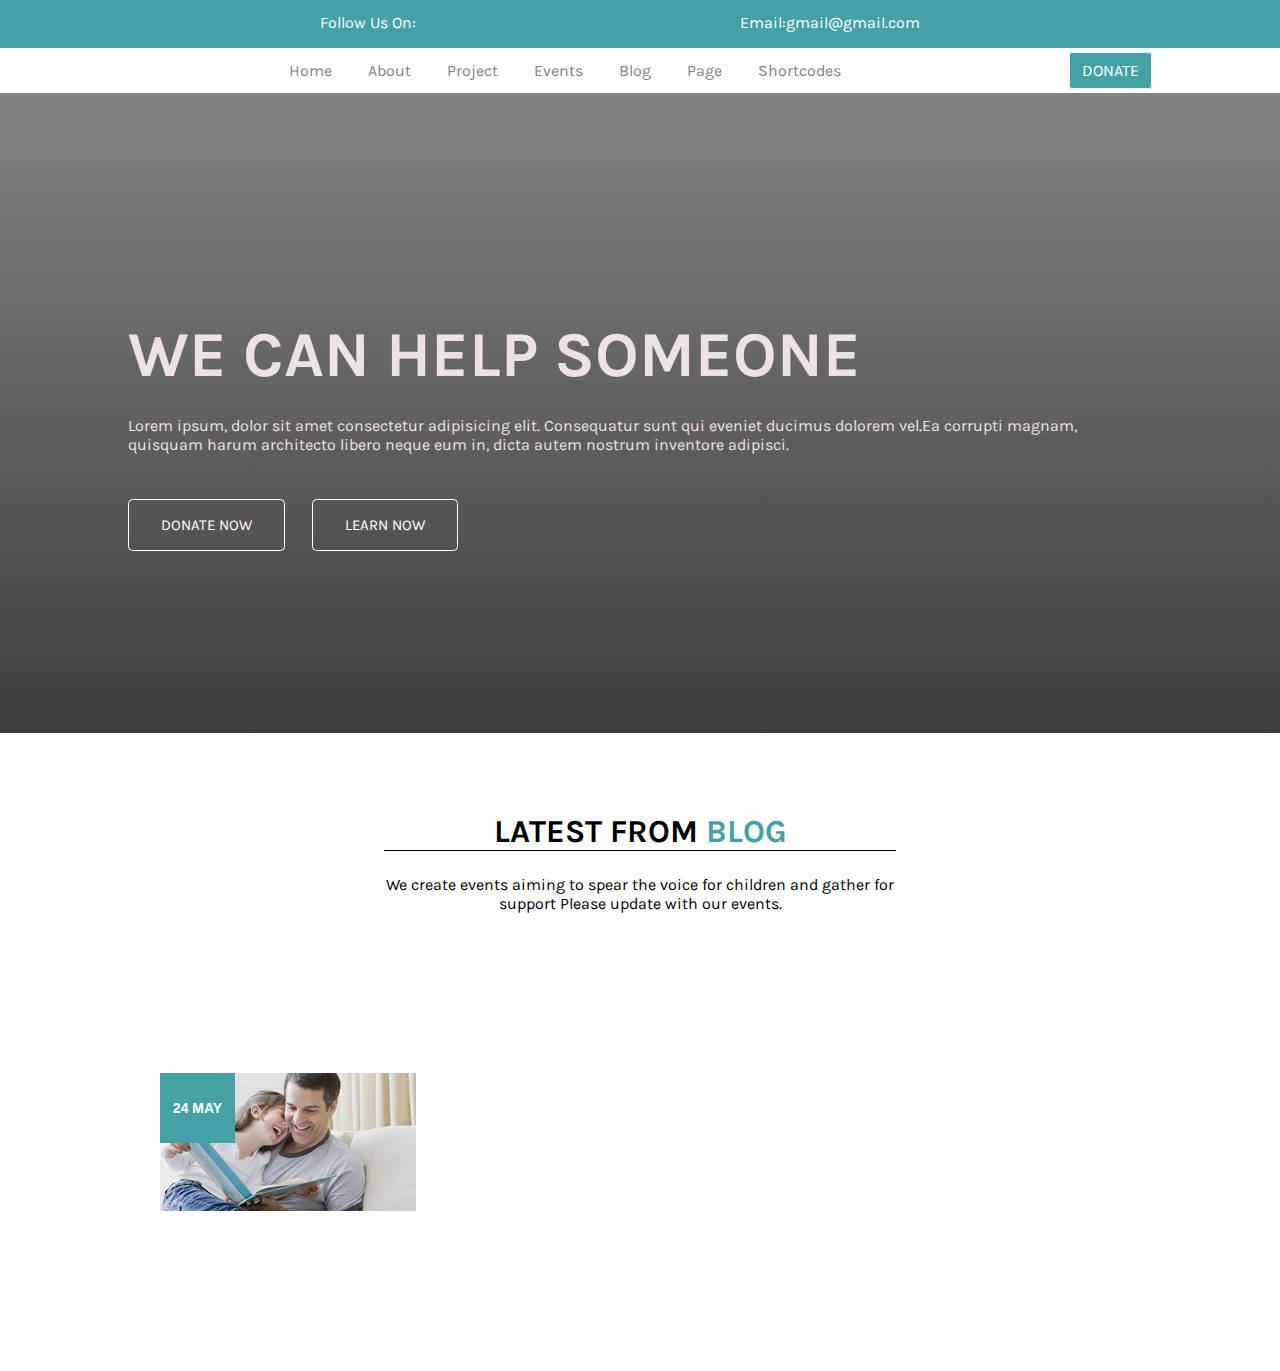
==== index.html @ f8156b6a "commit" ====
<!DOCTYPE html>
<html lang="en">
<head>
    <meta charset="UTF-8">
    <meta http-equiv="X-UA-Compatible" content="IE=edge">
    <meta name="viewport" content="width=device-width, initial-scale=1.0">
    <link href="https://fonts.googleapis.com/css2?family=Karla:wght@400;500&family=Roboto:wght@300&family=Work+Sans&display=swap" rel="stylesheet">
    <link rel="stylesheet" href="index.css">
    <link rel="icon" href="photos/fav.png">
    <title>Grant Foundation</title>
</head>
<body>
    <div class="tophead">
        <p>Follow Us On:</p>
        <p>Email:gmail@gmail.com</p>
        <p>Phone:123 456 789</p>
    </div>

    <!--Nav Section-->
    <header>
        <nav>
            <a href=""><img src="photos/logo.png" alt=""></a>
            <ul >
                <li><a href="">Home</a></li>
                <li><a href="">About</a></li>
                <li><a href="">Project</a></li>
                <li><a href="">Events</a></li>
                <li><a href="">Blog</a></li>
                <li><a href="">Page</a></li>
                <li><a href="">Shortcodes</a></li>

                <a href="#" class="navbtn">DONATE</a>
            </ul>
        </nav>

            <!--Head Section-->
        <div class="main">
            <div class="title">
                <h1>WE CAN HELP SOMEONE</h1>
                <p>Lorem ipsum, dolor sit amet consectetur adipisicing elit. 
                    Consequatur sunt qui eveniet ducimus dolorem vel.Ea corrupti magnam,
                    <br>quisquam harum architecto libero neque eum in,
                    dicta autem nostrum inventore adipisci.
                </p>
                <a href="#" class="pushbtn">DONATE NOW</a>
                <a href="#" class="pushbtn">LEARN NOW</a>
            </div>
        </div>
   
    </header>
    
    <!--Blog Section-->
    <div class="blogsec">
       
        <div class="title1">
        <h2>LATEST FROM <span class="color">BLOG</span></h2>
        <p>We create events aiming to spear the voice for children and gather for<br>
            support Please update with our events.
           </p>
       </div>
       
       <section class="blogcards">
            <div class="container">
                <div class="image">
                    <img src="photos/blog-one.png" alt="">
                    <a href="" class="date">24 MAY</a>      
                </div>
            </div>
       </section>


    </div>

</body>
</html>
---- index.css ----
*{
    margin: 0;
    padding: 0;
    font-family: 'Karla', sans-serif;
}

.tophead{
    width: 100%;
    height: 3em;
    background:rgb(68, 161, 164);
    color: #fff;
}
.tophead p{
    display: inline-block;
    padding: .8em 0 10em 20em;
}
/*Nav Section*/
nav{
    display: flex;
    padding: 1% 10%;
    justify-content: space-between;
    align-items: center;
}
ul li{
    list-style: none;
    display: inline;
    padding: 1em 1em;
    
}
ul li a{
    text-decoration: none;
    color: rgba(67, 59, 59, 0.682);
   
}
ul li a:hover{
    color: rgb(0, 0, 0);
}
.navbtn{
    text-decoration: none;
    margin-left: 13em;
    border: 1px solid rgb(255, 255, 255);
    padding: 8px 12px;
    background-color: rgb(68, 161, 164);
    color: #fff;
    font-size: 1em;
    border-radius: .2em;
}

/*Head Section*/
.main{
    width: 100%;
    height: 40em;
    background-image: linear-gradient(rgba(0, 0, 0, 0.488),rgba(3, 0, 0, 0.762)),url(photos/kids2.jpg);
    background-size: cover;
    background-position: center;
    position: relative;
}
.title{
    color: rgb(237, 226, 226);
    width: 90%;    
    top: 35%;
    left: 10%;
    position: absolute;
   
}
.title h1{
    font-size: 4rem;
}
.title p{
    font-size: 1em;
    margin-top: 1.5rem;
}
.pushbtn{
    margin-top: 3em; 
    margin-right: 1.5em;
    text-decoration: none;
    padding: 1rem 2rem;
    display: inline-block;
    font-size: 15px;
    cursor: pointer;
    border: 1px solid rgb(255, 255, 255);
    border-radius: .3em;
    color: #fff;    
    transition: .2s ease-in-out;
}
.pushbtn:hover{
    background-color: rgba(128, 128, 128, 0.232);
}
/*Blog Card Section*/
.title1{
    text-align: center;
    margin:auto;
    width: 40%;
    align-items: center;
}
.title1 h2{
    margin-top: 2.5em;
    border-bottom: 1px solid black;
    font-size: 2em;
}
.color{
    color: rgb(68, 161, 164);
}
.title1 p{
    margin-top: 1.5em;
}
.section{
    width: 50%;
}
.container{
    width: 100%;
    padding:10em;
    margin: auto;
}

.image{
    position: relative;
    display: flex;
    
}
.image img{
    width: 20%;
    height: auto;
}
.image a{
    background-color: rgb(68, 161, 164);
    color: #fff;
    font-size: 14px;
    font-weight: bold;
    left: 0;
    line-height: 5em;
    position: absolute;
    text-align: center;
    top: 0;
    width: 75px;
    text-decoration: none;
    font-family: "Lato",sans-serif;

}
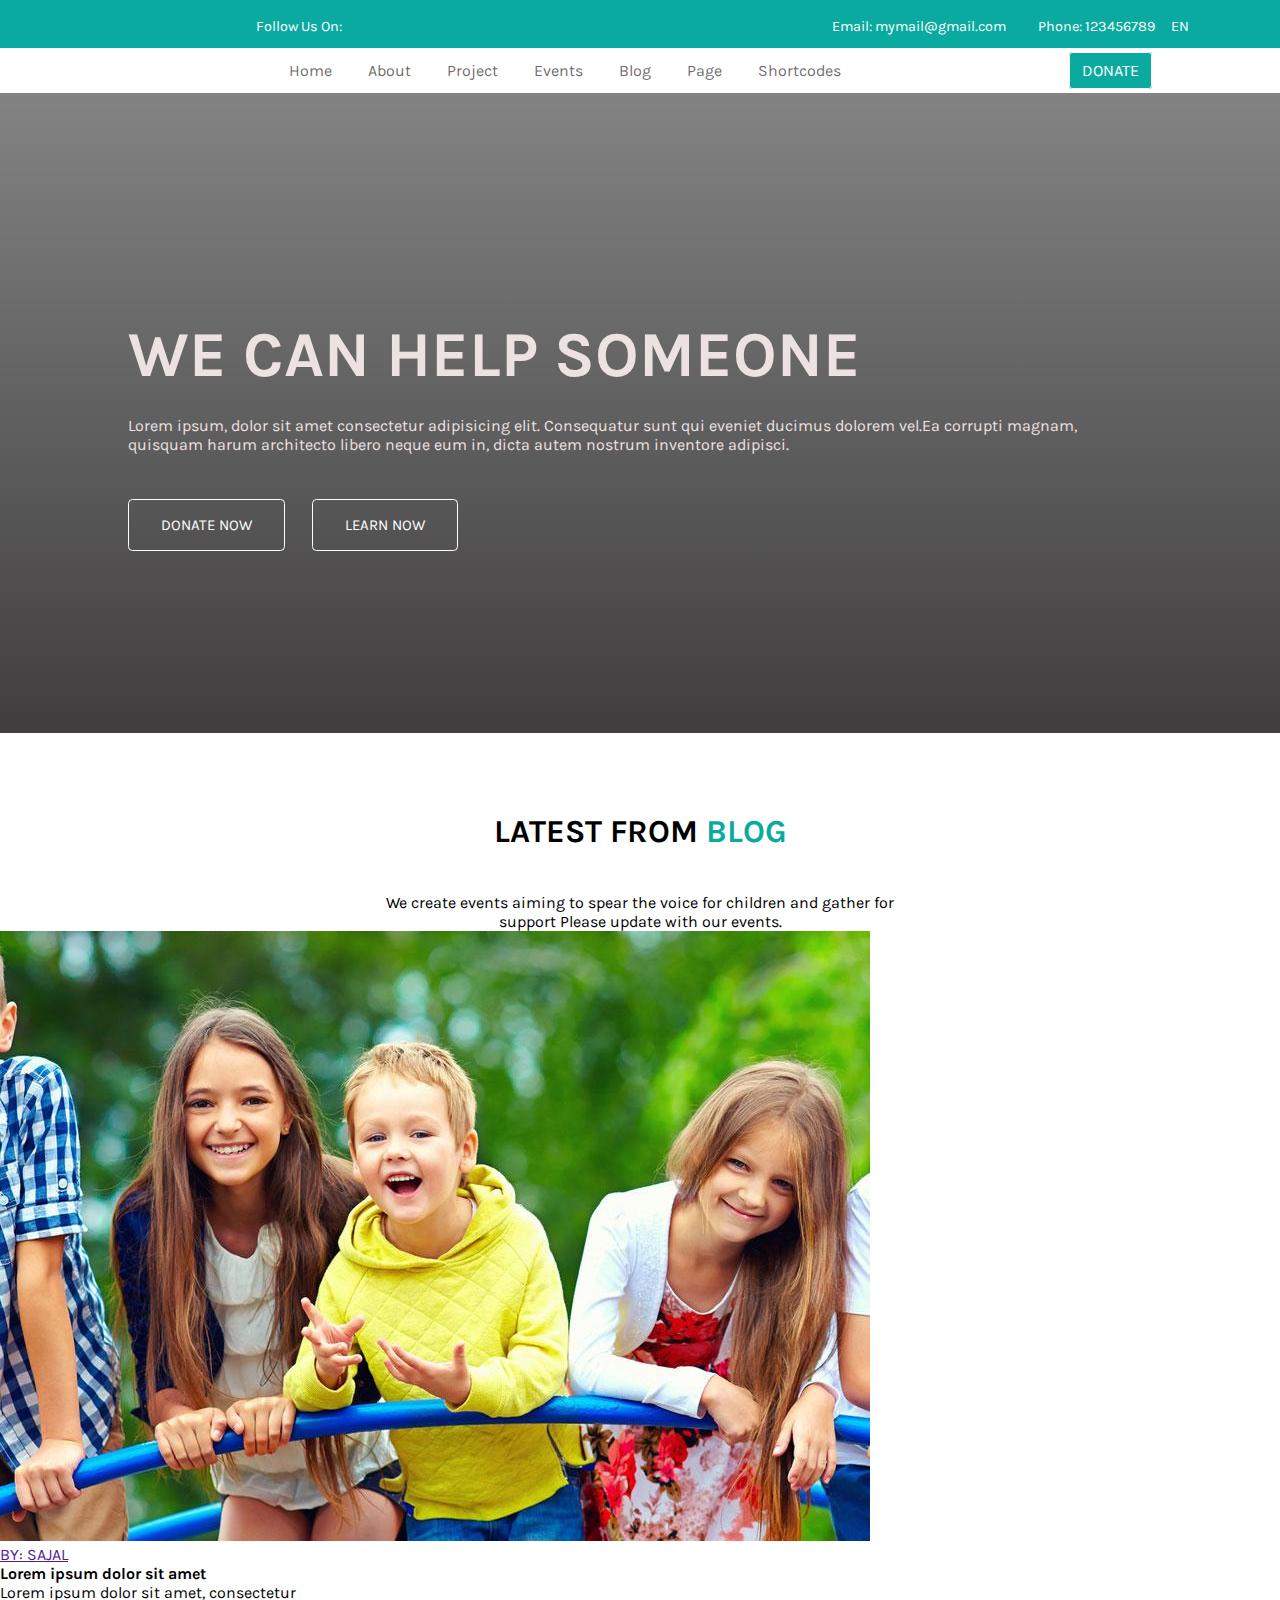
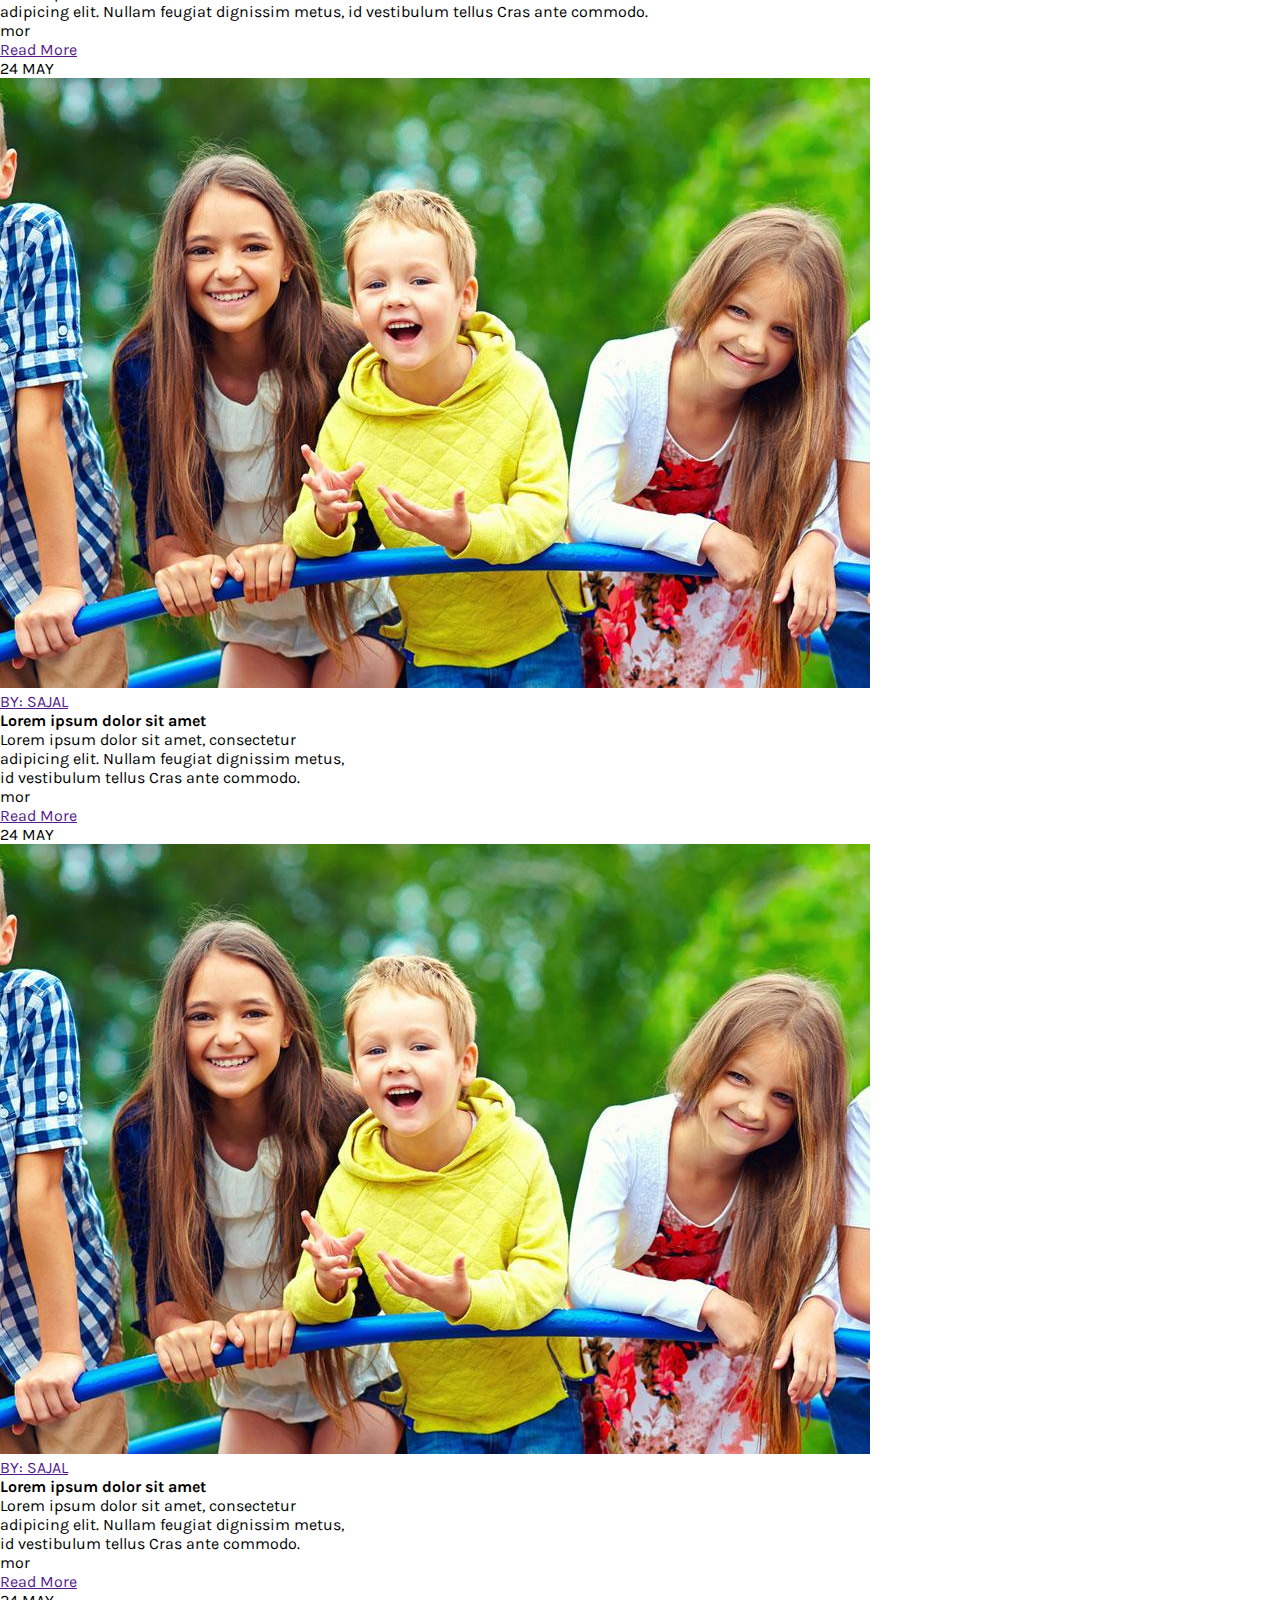
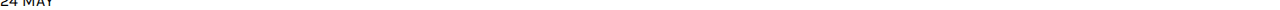
==== commit 5637b6fe: "commit" ====
--- a/index.html
+++ b/index.html
@@ -5,22 +5,69 @@
     <meta http-equiv="X-UA-Compatible" content="IE=edge">
     <meta name="viewport" content="width=device-width, initial-scale=1.0">
     <link href="https://fonts.googleapis.com/css2?family=Karla:wght@400;500&family=Roboto:wght@300&family=Work+Sans&display=swap" rel="stylesheet">
+    <script src="https://kit.fontawesome.com/70100da623.js" crossorigin="anonymous"></script>
     <link rel="stylesheet" href="index.css">
     <link rel="icon" href="photos/fav.png">
     <title>Grant Foundation</title>
 </head>
 <body>
     <div class="tophead">
-        <p>Follow Us On:</p>
-        <p>Email:gmail@gmail.com</p>
-        <p>Phone:123 456 789</p>
+        <div class="social">
+            
+            <ul>
+                <li><span class="cont-text">Follow Us On:</span></li>
+                
+                <li><a href="">
+                    <i class="fa fa-facebook"></i>
+                </a></li>
+                <li><a href="">
+                    <i class="fa fa-twitter"></i>
+                </a></li>
+                <li><a href="">
+                    <i class="fa fa-google-plus"></i>
+                <li><a href="">
+                    <i class="fa fa-dribbble"></i>
+                </a></li>
+                <li><a href="">
+                    <i class="fa fa-rss"></i>
+                </a></li>
+                <li><a href="">
+                    <i class="fa fa-linkedin"></i>
+                </a></li>
+            </ul>
+        </div>
+        
+        <div class="cotact">
+            <div class="contact-info">
+            
+                    <ul>
+                        <li><a href="">
+                            <i class="fa fa-envelope"></i>
+                        </a></li><span class="cont-text">Email: mymail@gmail.com</span>
+                    </ul>
+                
+                
+                    <ul>
+                        <li><a href="">
+                            <i class="fa fa-phone"></i>
+                        </a></li> <span class="cont-text">Phone: 123456789</span>
+                    </ul>
+                
+                
+                    <ul>
+                       <li><span class="cont-text">EN</span><a href="">
+                             <i class="fa fa-angle-down"></i>
+                        </a></li>
+                    </ul>
+            </div>
+        </div>
     </div>
 
     <!--Nav Section-->
     <header>
         <nav>
             <a href=""><img src="photos/logo.png" alt=""></a>
-            <ul >
+            <ul class="name">
                 <li><a href="">Home</a></li>
                 <li><a href="">About</a></li>
                 <li><a href="">Project</a></li>
@@ -53,23 +100,140 @@
     <div class="blogsec">
        
         <div class="title1">
-        <h2>LATEST FROM <span class="color">BLOG</span></h2>
-        <p>We create events aiming to spear the voice for children and gather for<br>
-            support Please update with our events.
-           </p>
+            <h2>LATEST FROM <span class="color">BLOG</span></h2>
+                <img src="photos/borderbbottem.png" alt="">
+            <div class="bottom-border"></div>
+            <p>We create events aiming to spear the voice for children and gather for<br>
+                support Please update with our events.
+            </p>
        </div>
-       
-       <section class="blogcards">
-            <div class="container">
-                <div class="image">
-                    <img src="photos/blog-one.png" alt="">
-                    <a href="" class="date">24 MAY</a>      
-                </div>
-            </div>
-       </section>
-
-
+
+       <!--Blog Card Section-->
+      <div class="cards">
+            <div class="blog-card">
+                <div class="images">
+                    <img src="photos/one.jpg" alt="">
+                </div>
+                <div class="user">
+                    <a href="">
+                        <i class="fa fa-user"></i>BY: SAJAL
+                    </a>
+                </div>
+                <div class="info">
+                    <h4>Lorem ipsum dolor sit amet</h4>
+                    <p>Lorem ipsum dolor sit amet, consectetur<br>
+                        adipicing elit. Nullam feugiat dignissim metus,
+                        id vestibulum tellus Cras ante commodo.</p>
+                </div>mor
+                <div class="blog-button">
+                    <a href="" class="readmore">Read More</a>
+                </div>
+                <div class="date">
+                    <p>24 MAY</p>
+                </div>
+            </div>
+
+            <div class="blog-card">
+                <div class="images">
+                    <img src="photos/one.jpg" alt="">
+                </div>
+                <div class="user">
+                    <a href="">
+                        <i class="fa fa-user"></i>BY: SAJAL
+                    </a>
+                </div>
+                <div class="info">
+                    <h4>Lorem ipsum dolor sit amet</h4>
+                    <p>Lorem ipsum dolor sit amet, consectetur<br>
+                        adipicing elit. Nullam feugiat dignissim metus,<br>
+                        id vestibulum tellus Cras ante commodo.</p>
+                </div>mor
+                <div class="blog-button">
+                    <a href="" class="readmore">Read More</a>
+                </div>
+                <div class="date">
+                    <p>24 MAY</p>
+                </div>
+            </div>
+
+            <div class="blog-card">
+                <div class="images">
+                    <img src="photos/one.jpg" alt="">
+                </div>
+                <div class="user">
+                    <a href="">
+                        <i class="fa fa-user"></i>BY: SAJAL
+                    </a>
+                </div>
+                <div class="info">
+                    <h4>Lorem ipsum dolor sit amet</h4>
+                    <p>Lorem ipsum dolor sit amet, consectetur<br>
+                        adipicing elit. Nullam feugiat dignissim metus,<br>
+                        id vestibulum tellus Cras ante commodo.</p>
+                </div>mor
+                <div class="blog-button">
+                    <a href="" class="readmore">Read More</a>
+                </div>
+                <div class="date">
+                    <p>24 MAY</p>
+                </div>
+            </div>
+
+            
+      </div>
     </div>
+
+   
+    
+    <!--section class="blogcards">
+        <div class="container">
+
+           
+             <div class="blogimg">
+                <img src="photos/one.jpg" alt="">
+                <a href="">24 MAY</a>
+            </div>
+            <div class="info">
+                <div class="name">
+                    <a href="">
+                        <i class="fa-solid fa-user"></i>
+                        By: Sajal   
+                    </a>
+                </div>
+            </div>
+
+         
+            <div class="blogimg">
+                <img src="photos/two.jpg" alt="">
+                <a href="">24 MAY</a>
+            </div>
+            <div class="info">
+                <div class="name">
+                    <a href="">
+                        <i class="fa-solid fa-user"></i>
+                        By: Sajal   
+                    </a>
+                </div>
+            </div>
+
+           
+            <div class="blogimg">
+                <img src="photos/three.jpg" alt="">
+                <a href="">24 MAY</a>
+            </div>
+            <div class="info">
+                <div class="name">
+                    <a href="">
+                        <i class="fa-solid fa-user"></i>
+                        By: Sajal   
+                    </a>
+                </div>
+            </div>
+
+        </div>
+        
+    </section-->
+
 
 </body>
 </html>--- a/index.css
+++ b/index.css
@@ -7,12 +7,35 @@
 .tophead{
     width: 100%;
     height: 3em;
-    background:rgb(68, 161, 164);
+    background: #0aaaa0;
     color: #fff;
 }
-.tophead p{
-    display: inline-block;
-    padding: .8em 0 10em 20em;
+.social{
+    width: 40%;
+}
+.social ul{
+    display: flex;
+    padding-left: 15em;
+    width: 100%;
+}
+
+.social ul li a i{
+    color: rgb(255, 255, 255);
+    font-size: .7em;
+}
+
+.contact-info{
+    display: flex;
+    margin-top: -35px;
+    padding-left: 50em;
+}
+
+.contact-info ul li a i{
+    color: #fff;
+    font-size: .7em;
+}
+.cont-text{
+    font-size: .9em;
 }
 /*Nav Section*/
 nav{
@@ -29,18 +52,19 @@
 }
 ul li a{
     text-decoration: none;
-    color: rgba(67, 59, 59, 0.682);
+    color: rgba(67, 59, 59, 0.771);
    
 }
-ul li a:hover{
-    color: rgb(0, 0, 0);
+.name li a:hover{
+    color: rgb(57, 174, 178);
+    border-bottom: 2px solid rgb(51, 184, 189);
 }
 .navbtn{
     text-decoration: none;
     margin-left: 13em;
     border: 1px solid rgb(255, 255, 255);
     padding: 8px 12px;
-    background-color: rgb(68, 161, 164);
+    background-color: #0aaaa0;
     color: #fff;
     font-size: 1em;
     border-radius: .2em;
@@ -84,9 +108,13 @@
     transition: .2s ease-in-out;
 }
 .pushbtn:hover{
-    background-color: rgba(128, 128, 128, 0.232);
+    background-color: #0aaaa0;
+
 }
-/*Blog Card Section*/
+
+/*Blog Section Started*/
+
+/*blog title*/
 .title1{
     text-align: center;
     margin:auto;
@@ -95,45 +123,57 @@
 }
 .title1 h2{
     margin-top: 2.5em;
-    border-bottom: 1px solid black;
+    /*border-bottom: 1px solid black;*/
     font-size: 2em;
 }
 .color{
-    color: rgb(68, 161, 164);
+    color: #0aaaa0;
 }
 .title1 p{
     margin-top: 1.5em;
 }
-.section{
-    width: 50%;
+
+
+/*Blog Cards*/
+
+/*.container{
+    margin-top: 5em;
+    padding-left: 5em;
+    width: 90%;
+    display: flex;
+    justify-content: space-between;
 }
-.container{
-    width: 100%;
-    padding:10em;
-    margin: auto;
+.blogimg{
+    position: relative;
+
 }
-
-.image{
-    position: relative;
-    display: flex;
-    
+.blogimg img{
+    border: 1px solid #f2f2f2;
+    width: 20em;
 }
-.image img{
-    width: 20%;
-    height: auto;
-}
-.image a{
-    background-color: rgb(68, 161, 164);
+.blogimg a{
+    background: #0aaac0;
     color: #fff;
+    font-family: "Lato",sans-serif;
     font-size: 14px;
     font-weight: bold;
-    left: 0;
+    left: 1px;
     line-height: 5em;
     position: absolute;
     text-align: center;
-    top: 0;
-    width: 75px;
+    top: 1px;
+    width: 5em;
     text-decoration: none;
-    font-family: "Lato",sans-serif;
-
 }
+.info{
+   padding: 11px 15px 31px;
+}
+.info .name{
+    width: 50%;
+    float: left;
+}
+.info .name a{
+    font-size: 14px;
+    color: #888;
+    text-decoration: none;
+}*/
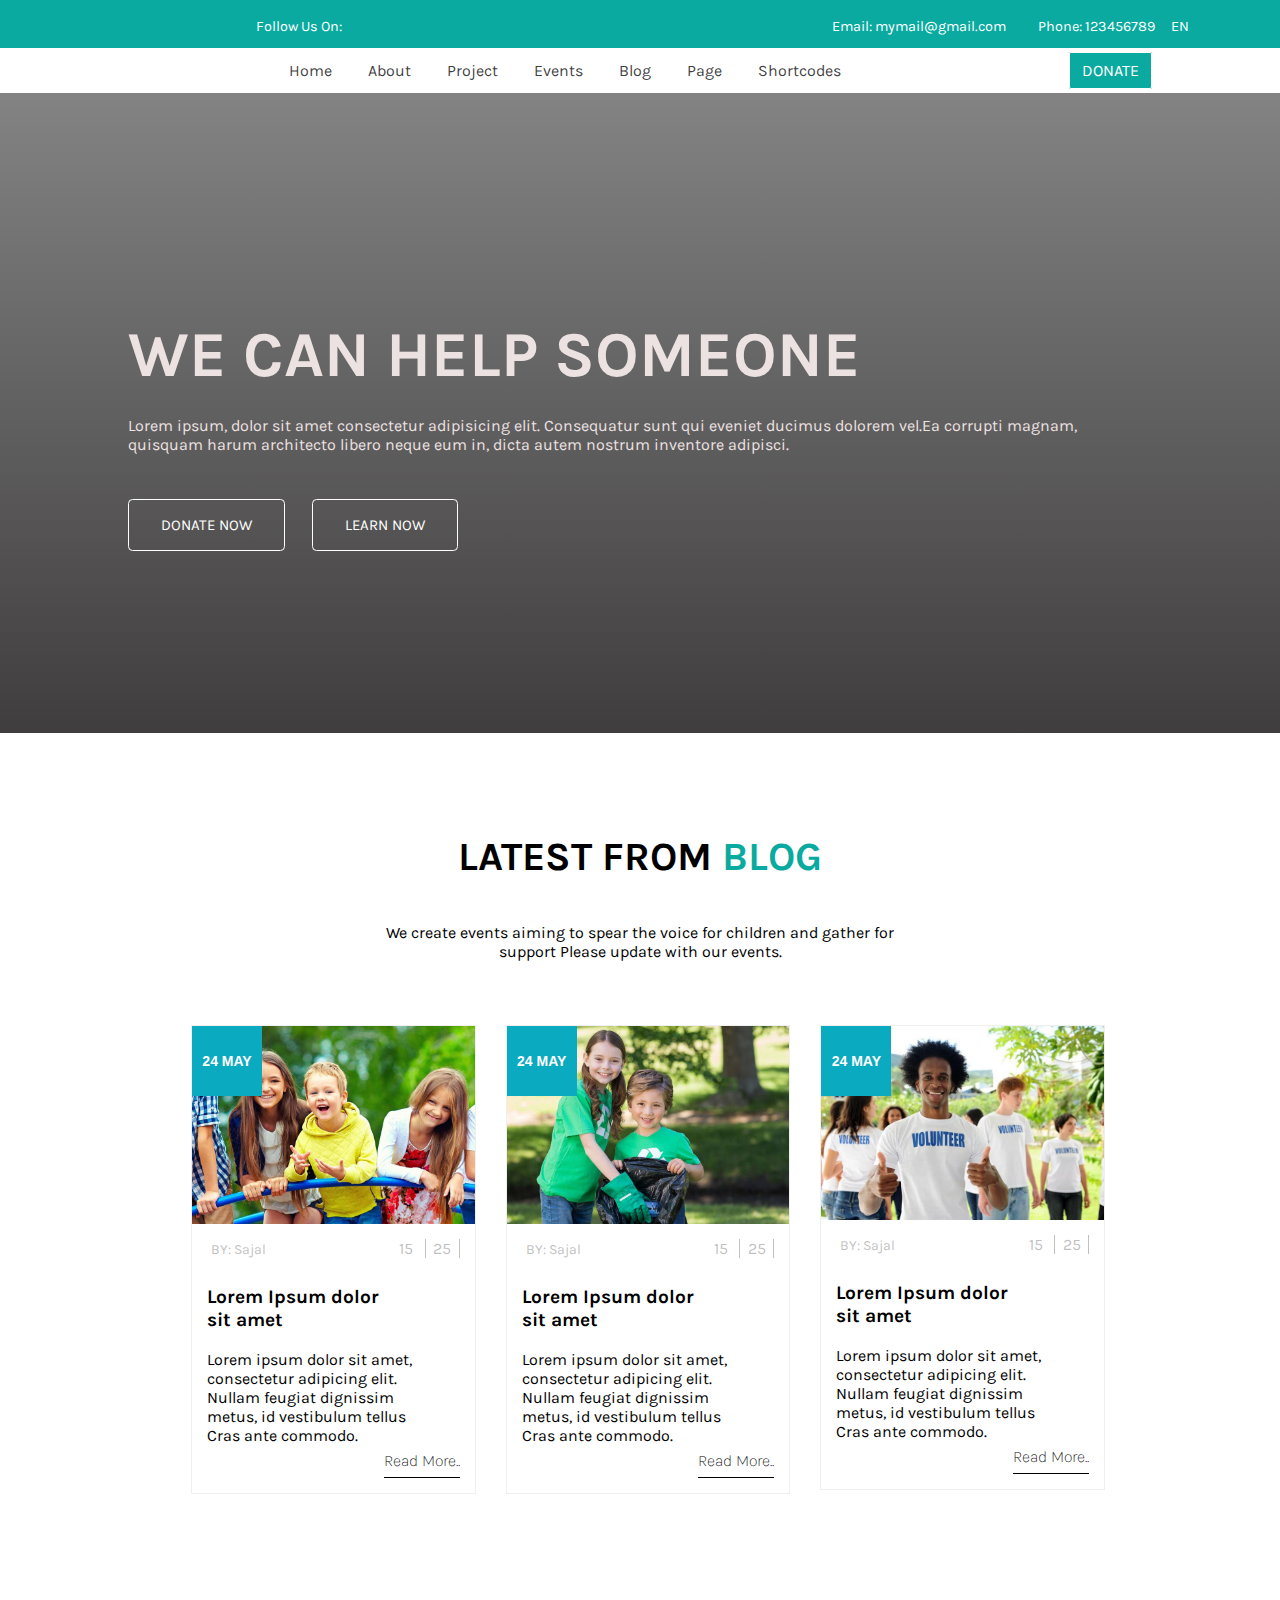
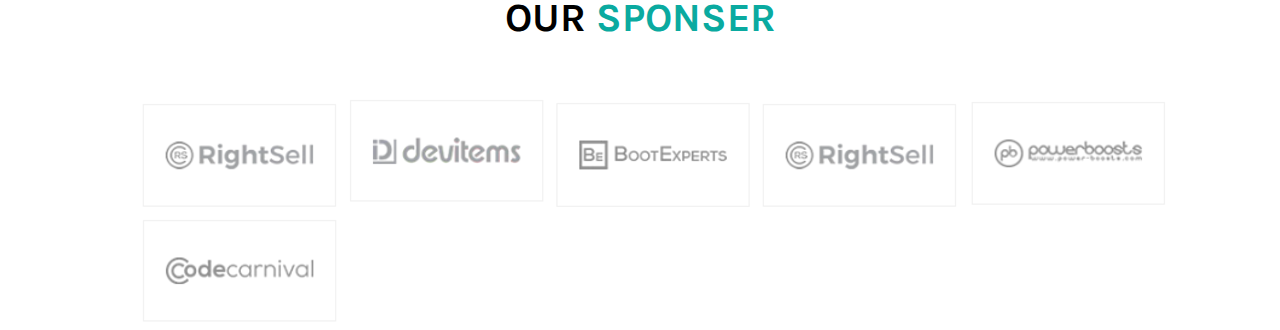
==== commit 7943eb9d: "commit" ====
--- a/index.html
+++ b/index.html
@@ -11,6 +11,7 @@
     <title>Grant Foundation</title>
 </head>
 <body>
+    <!-----------------------------------------------------Top head------------------------------------------->
     <div class="tophead">
         <div class="social">
             
@@ -65,9 +66,9 @@
 
     <!--Nav Section-->
     <header>
-        <nav>
+        <nav class="navagation"> 
             <a href=""><img src="photos/logo.png" alt=""></a>
-            <ul class="name">
+            <ul class="">
                 <li><a href="">Home</a></li>
                 <li><a href="">About</a></li>
                 <li><a href="">Project</a></li>
@@ -97,143 +98,145 @@
     </header>
     
     <!--Blog Section-->
-    <div class="blogsec">
-       
-        <div class="title1">
-            <h2>LATEST FROM <span class="color">BLOG</span></h2>
-                <img src="photos/borderbbottem.png" alt="">
-            <div class="bottom-border"></div>
-            <p>We create events aiming to spear the voice for children and gather for<br>
-                support Please update with our events.
-            </p>
-       </div>
-
-       <!--Blog Card Section-->
-      <div class="cards">
-            <div class="blog-card">
-                <div class="images">
-                    <img src="photos/one.jpg" alt="">
+    
+        <div class="blogsec">
+        
+            <div class="title1">
+                <h2>LATEST FROM <span class="color">BLOG</span></h2>
+                    <img src="photos/borderbbottem.png" alt="">
+                <div class="bottom-border"></div>
+                <p>We create events aiming to spear the voice for children and gather for<br>
+                    support Please update with our events.
+                </p>
+        </div>
+
+        <div class="blog-row">
+                <div class="blog-col">
+                    <div class="single-blog">
+                        <div class="blog-image">
+                            <img src="photos/one.jpg" alt="">
+                            <a href="">24 MAY</a>
+                        </div>
+                        <div class="info">
+                            <div class="name">
+                                <a href="">
+                                    <i class="fa fa-user"></i>BY: Sajal
+                                </a>
+                            </div>
+                            <div class="like-comment">
+                                <a href="">
+                                    <i class="fa fa-heart"></i>15
+                                </a>
+                                <a href="">
+                                    <i class="fa fa-comment"></i>25
+                                </a>
+                            </div>
+                        </div>
+                        <div class="text">
+                            <h3>
+                                Lorem Ipsum dolor <br>sit amet
+                            </h3>
+                            <p>Lorem ipsum dolor sit amet,<br>
+                                consectetur adipicing elit. <br>
+                                Nullam feugiat dignissim <br>
+                                metus, id vestibulum tellus <br>
+                                Cras ante commodo.
+                            </p>
+                            <a href="" class="readmore">Read More..</a>
+                        </div>
+                    </div>
                 </div>
-                <div class="user">
-                    <a href="">
-                        <i class="fa fa-user"></i>BY: SAJAL
-                    </a>
+
+                <!--Blog card two----------------->
+                <div class="blog-col">
+                    <div class="single-blog">
+                        <div class="blog-image">
+                            <img src="photos/two.jpg" alt="">
+                            <a href="">24 MAY</a>
+                        </div>
+                        <div class="info">
+                            <div class="name">
+                                <a href="">
+                                    <i class="fa fa-user"></i>BY: Sajal
+                                </a>
+                            </div>
+                            <div class="like-comment">
+                                <a href="">
+                                    <i class="fa fa-heart"></i>15
+                                </a>
+                                <a href="">
+                                    <i class="fa fa-comment"></i>25
+                                </a>
+                            </div>
+                        </div>
+                        <div class="text">
+                            <h3>
+                                Lorem Ipsum dolor <br>sit amet
+                            </h3>
+                            <p>
+                                Lorem ipsum dolor sit amet,<br>
+                                consectetur adipicing elit. <br>
+                                Nullam feugiat dignissim <br>
+                                metus, id vestibulum tellus <br>
+                                Cras ante commodo.
+                            </p>
+                            <a href="" class="readmore">Read More..</a>
+                        </div>
+                    </div>
                 </div>
-                <div class="info">
-                    <h4>Lorem ipsum dolor sit amet</h4>
-                    <p>Lorem ipsum dolor sit amet, consectetur<br>
-                        adipicing elit. Nullam feugiat dignissim metus,
-                        id vestibulum tellus Cras ante commodo.</p>
-                </div>mor
-                <div class="blog-button">
-                    <a href="" class="readmore">Read More</a>
+
+                <!--blog card three ---------------->
+                <div class="blog-col">
+                    <div class="single-blog">
+                        <div class="blog-image">
+                            <img src="photos/three.jpg" alt="">
+                            <a href="">24 MAY</a>
+                        </div>
+                        <div class="info">
+                            <div class="name">
+                                <a href="">
+                                    <i class="fa fa-user"></i>BY: Sajal
+                                </a>
+                            </div>
+                            <div class="like-comment">
+                                <a href="">
+                                    <i class="fa fa-heart"></i>15
+                                </a>
+                                <a href="">
+                                    <i class="fa fa-comment"></i>25
+                                </a>
+                            </div>
+                        </div>
+                        <div class="text">
+                            <h3>
+                                Lorem Ipsum dolor<br> sit amet
+                            </h3>
+                            <p>
+                                Lorem ipsum dolor sit amet,<br>
+                                consectetur adipicing elit. <br>
+                                Nullam feugiat dignissim <br>
+                                metus, id vestibulum tellus <br>
+                                Cras ante commodo.
+                            </p>
+                            <a href="" class="readmore">Read More..</a>
+                        </div>
+                    </div>     
                 </div>
-                <div class="date">
-                    <p>24 MAY</p>
-                </div>
-            </div>
-
-            <div class="blog-card">
-                <div class="images">
-                    <img src="photos/one.jpg" alt="">
-                </div>
-                <div class="user">
-                    <a href="">
-                        <i class="fa fa-user"></i>BY: SAJAL
-                    </a>
-                </div>
-                <div class="info">
-                    <h4>Lorem ipsum dolor sit amet</h4>
-                    <p>Lorem ipsum dolor sit amet, consectetur<br>
-                        adipicing elit. Nullam feugiat dignissim metus,<br>
-                        id vestibulum tellus Cras ante commodo.</p>
-                </div>mor
-                <div class="blog-button">
-                    <a href="" class="readmore">Read More</a>
-                </div>
-                <div class="date">
-                    <p>24 MAY</p>
-                </div>
-            </div>
-
-            <div class="blog-card">
-                <div class="images">
-                    <img src="photos/one.jpg" alt="">
-                </div>
-                <div class="user">
-                    <a href="">
-                        <i class="fa fa-user"></i>BY: SAJAL
-                    </a>
-                </div>
-                <div class="info">
-                    <h4>Lorem ipsum dolor sit amet</h4>
-                    <p>Lorem ipsum dolor sit amet, consectetur<br>
-                        adipicing elit. Nullam feugiat dignissim metus,<br>
-                        id vestibulum tellus Cras ante commodo.</p>
-                </div>mor
-                <div class="blog-button">
-                    <a href="" class="readmore">Read More</a>
-                </div>
-                <div class="date">
-                    <p>24 MAY</p>
-                </div>
-            </div>
-
-            
-      </div>
-    </div>
-
-   
-    
-    <!--section class="blogcards">
-        <div class="container">
-
-           
-             <div class="blogimg">
-                <img src="photos/one.jpg" alt="">
-                <a href="">24 MAY</a>
-            </div>
-            <div class="info">
-                <div class="name">
-                    <a href="">
-                        <i class="fa-solid fa-user"></i>
-                        By: Sajal   
-                    </a>
-                </div>
-            </div>
-
-         
-            <div class="blogimg">
-                <img src="photos/two.jpg" alt="">
-                <a href="">24 MAY</a>
-            </div>
-            <div class="info">
-                <div class="name">
-                    <a href="">
-                        <i class="fa-solid fa-user"></i>
-                        By: Sajal   
-                    </a>
-                </div>
-            </div>
-
-           
-            <div class="blogimg">
-                <img src="photos/three.jpg" alt="">
-                <a href="">24 MAY</a>
-            </div>
-            <div class="info">
-                <div class="name">
-                    <a href="">
-                        <i class="fa-solid fa-user"></i>
-                        By: Sajal   
-                    </a>
-                </div>
-            </div>
-
-        </div>
-        
-    </section-->
-
-
+        </div>
+    </div>
+
+
+    <div class="title1">
+        <h2>OUR <span class="color">SPONSER</span></h2>
+        <img src="photos/borderbbottem.png" alt="">
+    </div>
+    <div class="sponser">
+        <img src="photos/sponser1.png" alt="">
+        <img src="photos/sponser3.png" alt="">
+        <img src="photos/sponser2.png" alt="">
+        <img src="photos/sponser1.png" alt="">
+        <img src="photos/sponser4.png" alt="">
+        <img src="photos/sponser5.png" alt="">
+    </div>
 </body>
 </html>--- a/index.css
+++ b/index.css
@@ -38,7 +38,7 @@
     font-size: .9em;
 }
 /*Nav Section*/
-nav{
+.navagation{
     display: flex;
     padding: 1% 10%;
     justify-content: space-between;
@@ -52,22 +52,27 @@
 }
 ul li a{
     text-decoration: none;
-    color: rgba(67, 59, 59, 0.771);
-   
-}
-.name li a:hover{
-    color: rgb(57, 174, 178);
-    border-bottom: 2px solid rgb(51, 184, 189);
-}
+    color: rgba(0, 0, 0, 0.771);
+
+}
+.navagation ul li a:hover{
+    color: #0aaaa0;
+    border-bottom: 2px solid rgb(37, 134, 156);
+}
+
+
 .navbtn{
     text-decoration: none;
     margin-left: 13em;
     border: 1px solid rgb(255, 255, 255);
     padding: 8px 12px;
     background-color: #0aaaa0;
-    color: #fff;
+    color: white;
     font-size: 1em;
-    border-radius: .2em;
+    border-radius: 2px;
+}
+.navbtn:hover{
+    color: black;
 }
 
 /*Head Section*/
@@ -108,7 +113,7 @@
     transition: .2s ease-in-out;
 }
 .pushbtn:hover{
-    background-color: #0aaaa0;
+    background-color: #000000;
 
 }
 
@@ -123,8 +128,7 @@
 }
 .title1 h2{
     margin-top: 2.5em;
-    /*border-bottom: 1px solid black;*/
-    font-size: 2em;
+    font-size: 2.5em;
 }
 .color{
     color: #0aaaa0;
@@ -134,46 +138,98 @@
 }
 
 
+
 /*Blog Cards*/
 
-/*.container{
-    margin-top: 5em;
-    padding-left: 5em;
-    width: 90%;
-    display: flex;
-    justify-content: space-between;
-}
-.blogimg{
+.blog-row{
+    display: flex;
+    margin: 10em;
+    padding-left: 1em;
+    margin-top: 4em;
+    margin-bottom: 10px;
+}
+.blog-col{
     position: relative;
-
-}
-.blogimg img{
-    border: 1px solid #f2f2f2;
-    width: 20em;
-}
-.blogimg a{
+    width: 100%;
+    padding-right: 15px;
+    padding-left: 15px;
+}
+.single-blog{
+
+    border: 1px solid #efefef;
+    overflow: hidden;
+    padding-bottom: 15px;
+}
+.blog-image{
+    position: relative;
+    height: auto;
+}
+.blog-image img{
+    max-width: 100%;
+    height: auto;
+}
+.blog-image a{
     background: #0aaac0;
     color: #fff;
     font-family: "Lato",sans-serif;
     font-size: 14px;
     font-weight: bold;
-    left: 1px;
+    left: 0;
     line-height: 5em;
     position: absolute;
     text-align: center;
-    top: 1px;
+    top: 0;
     width: 5em;
     text-decoration: none;
 }
 .info{
-   padding: 11px 15px 31px;
+    padding: 11px 15px 31px;
 }
 .info .name{
     width: 50%;
     float: left;
 }
-.info .name a{
+.name a{
+    color: #8888;
     font-size: 14px;
-    color: #888;
-    text-decoration: none;
-}*/
+    text-decoration: none;
+}
+.name a i{
+    margin-right: 4px;
+}
+
+.like-comment{
+    float: right;
+    text-align: right;
+    width: 50%;
+}
+.like-comment a{
+    border-right: 1px solid;
+    color: #8888;
+    padding: 0 7.5px;
+    text-decoration: none;
+}
+
+.text{
+    padding: 15px;
+}
+.text h3{
+    color: #000000;
+    font-size: 1.2em;
+    margin-bottom: 1em;
+}
+.readmore{
+    float: right;
+    color: #000000;
+    text-decoration: none;
+    border-bottom: 1px solid #000000;
+    font-weight: 200;
+    line-height: 2em;
+}
+.readmore:hover{
+    color: #0aaaa0;
+}
+.sponser{
+    padding-left: 8.6em;
+    padding-top: 2em;
+}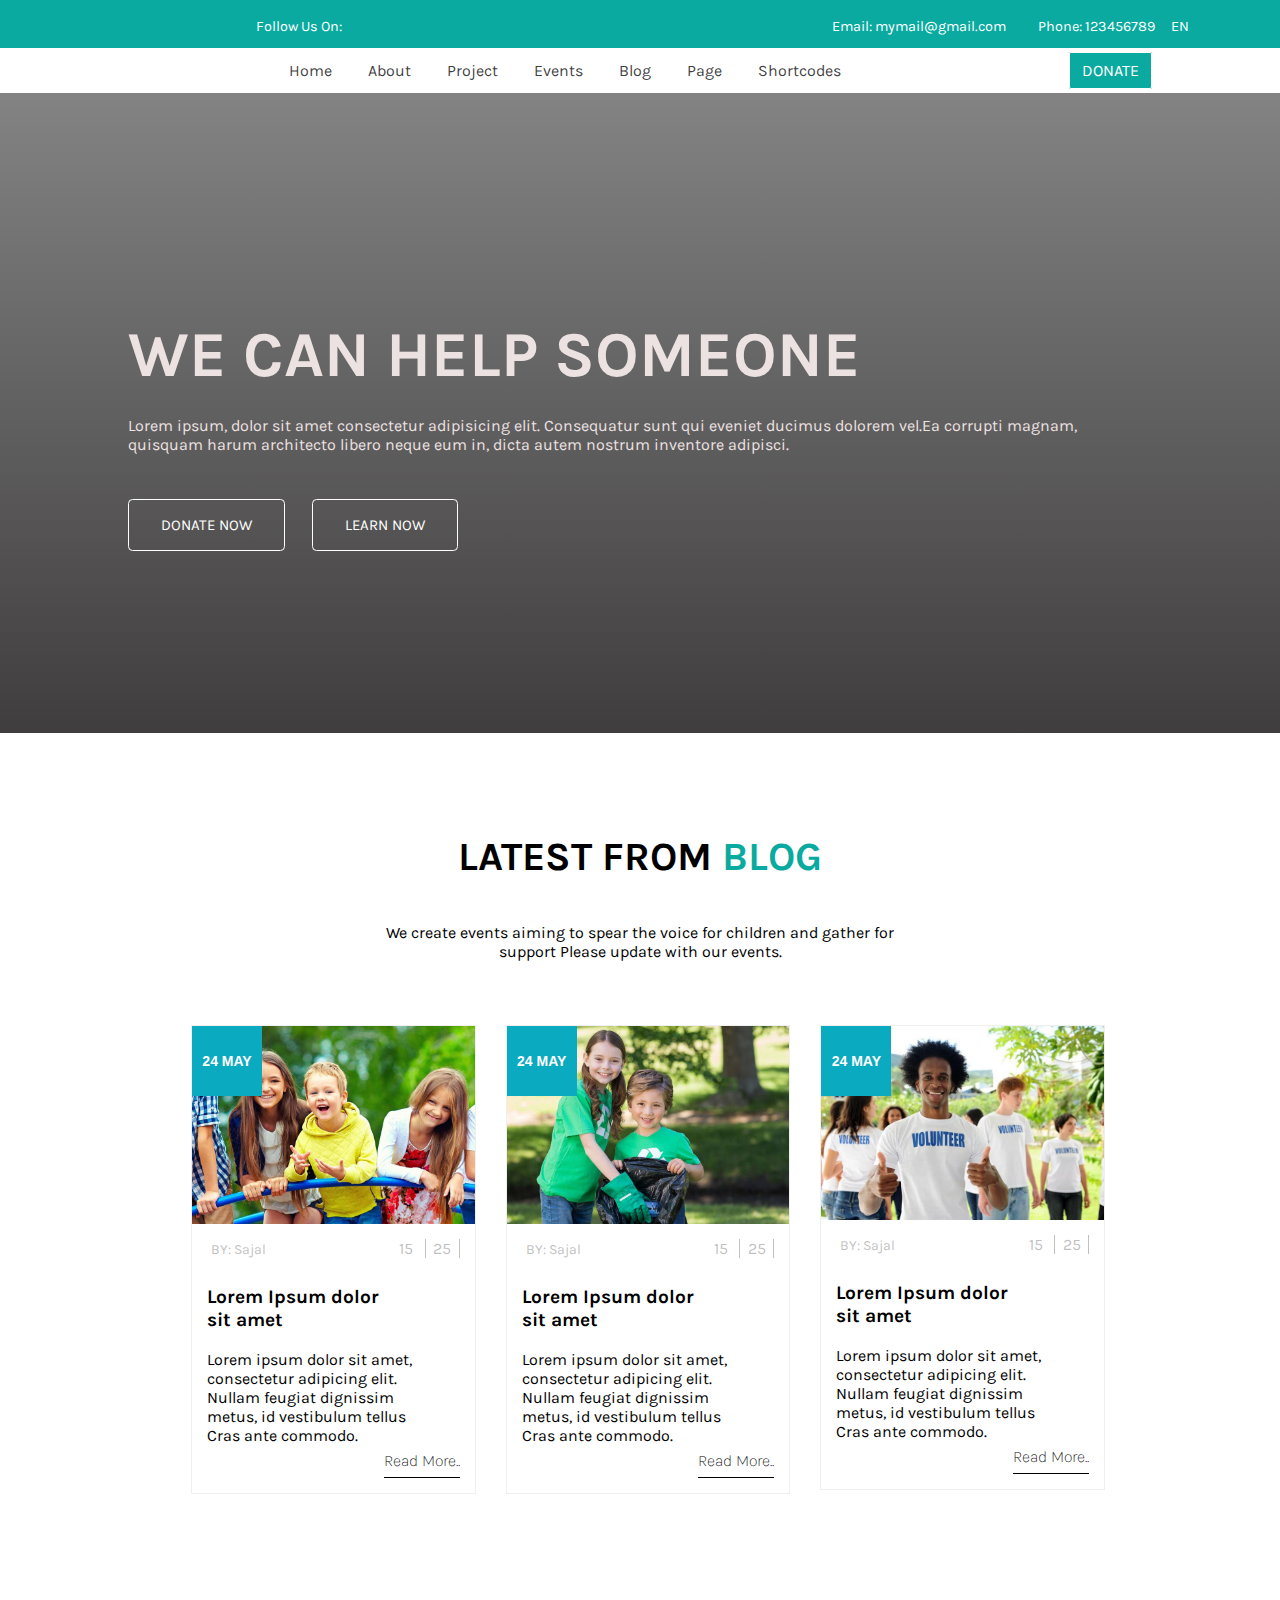
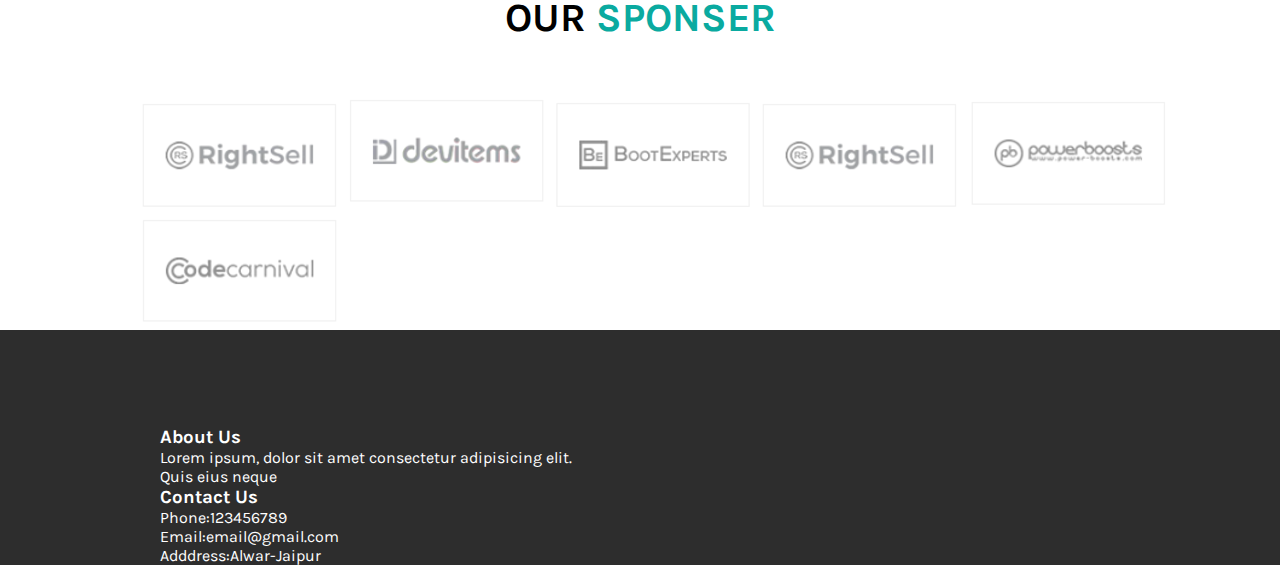
==== commit 5966d773: "commit" ====
--- a/index.html
+++ b/index.html
@@ -13,6 +13,7 @@
 <body>
     <!-----------------------------------------------------Top head------------------------------------------->
     <div class="tophead">
+        <!------------------------------------------Top-Head Soical-media-icons------------------------------>
         <div class="social">
             
             <ul>
@@ -37,7 +38,8 @@
                 </a></li>
             </ul>
         </div>
-        
+
+        <!------------------------------------Top Head Contact info----------------------------------------->
         <div class="cotact">
             <div class="contact-info">
             
@@ -64,7 +66,7 @@
         </div>
     </div>
 
-    <!--Nav Section-->
+    <!-----------------------------------Nav Section---------------------------------------------->
     <header>
         <nav class="navagation"> 
             <a href=""><img src="photos/logo.png" alt=""></a>
@@ -77,11 +79,12 @@
                 <li><a href="">Page</a></li>
                 <li><a href="">Shortcodes</a></li>
 
+    <!-----------------------------------Nav Button---------------------------------------------------->
                 <a href="#" class="navbtn">DONATE</a>
             </ul>
         </nav>
 
-            <!--Head Section-->
+    <!-----------------------------------Head Section--------------------------------------------------->
         <div class="main">
             <div class="title">
                 <h1>WE CAN HELP SOMEONE</h1>
@@ -90,6 +93,7 @@
                     <br>quisquam harum architecto libero neque eum in,
                     dicta autem nostrum inventore adipisci.
                 </p>
+    <!------------------------------------Head Buttons---------------------------------------------------->
                 <a href="#" class="pushbtn">DONATE NOW</a>
                 <a href="#" class="pushbtn">LEARN NOW</a>
             </div>
@@ -97,19 +101,19 @@
    
     </header>
     
-    <!--Blog Section-->
+    <!----------------------------------------Blog Section-------------------------------------------------->
     
         <div class="blogsec">
-        
-            <div class="title1">
+    <!-------------------------------===-Title of blog Section----------------------------------------------->
+            <div class="Blog-Sponser-title">
                 <h2>LATEST FROM <span class="color">BLOG</span></h2>
                     <img src="photos/borderbbottem.png" alt="">
-                <div class="bottom-border"></div>
                 <p>We create events aiming to spear the voice for children and gather for<br>
                     support Please update with our events.
                 </p>
         </div>
 
+        <!------------------------------------Blog Card One--------------------------------------------->
         <div class="blog-row">
                 <div class="blog-col">
                     <div class="single-blog">
@@ -147,7 +151,7 @@
                     </div>
                 </div>
 
-                <!--Blog card two----------------->
+                 <!------------------------------------Blog Card Two--------------------------------------------->
                 <div class="blog-col">
                     <div class="single-blog">
                         <div class="blog-image">
@@ -185,7 +189,7 @@
                     </div>
                 </div>
 
-                <!--blog card three ---------------->
+                 <!------------------------------------Blog Card Three--------------------------------------------->
                 <div class="blog-col">
                     <div class="single-blog">
                         <div class="blog-image">
@@ -225,11 +229,14 @@
         </div>
     </div>
 
-
-    <div class="title1">
+    <!---------------------------------Sponser Section--------------------------------------------->
+    <div class="Blog-Sponser-title">
+
+    <!-----------------------------------Sponser Title---------------------------------------------->
         <h2>OUR <span class="color">SPONSER</span></h2>
         <img src="photos/borderbbottem.png" alt="">
     </div>
+    <!-----------------------------------Sponser Images--------------------------------------------->
     <div class="sponser">
         <img src="photos/sponser1.png" alt="">
         <img src="photos/sponser3.png" alt="">
@@ -238,5 +245,38 @@
         <img src="photos/sponser4.png" alt="">
         <img src="photos/sponser5.png" alt="">
     </div>
+
+    <!--------------------------------------footer section-------------------------------------------->
+    <footer>
+        <div class="footer-row-coloumn">
+            <div class="footer-row">
+                <div class="footer-col-aboutus">
+                    <div class="aboutus-title">
+                        <h3>About Us</h3>
+                    </div>
+                    <div class="about-info">
+                        <p>Lorem ipsum, dolor sit amet consectetur adipisicing elit. 
+                        <br>Quis eius neque </p>
+                    </div>
+                </div>
+                <div class="footer-contact-us">
+                    <div class="contactus-title">
+                        <h3>Contact Us</h3>
+                        <div class="contactus-info">
+                            <p>
+                                Phone:123456789
+                            </p>
+                            <p>
+                                Email:email@gmail.com
+                            </p>
+                            <p>
+                                Adddress:Alwar-Jaipur
+                            </p>
+                        </div>
+                    </div>
+                </div>
+            </div>
+        </div>
+    </footer>
 </body>
 </html>--- a/index.css
+++ b/index.css
@@ -120,20 +120,20 @@
 /*Blog Section Started*/
 
 /*blog title*/
-.title1{
+.Blog-Sponser-title{
     text-align: center;
     margin:auto;
     width: 40%;
     align-items: center;
 }
-.title1 h2{
+.Blog-Sponser-title h2{
     margin-top: 2.5em;
     font-size: 2.5em;
 }
 .color{
     color: #0aaaa0;
 }
-.title1 p{
+.Blog-Sponser-title p{
     margin-top: 1.5em;
 }
 
@@ -232,4 +232,13 @@
 .sponser{
     padding-left: 8.6em;
     padding-top: 2em;
+}
+.footer-row-coloumn{
+    background-color: #000000d2;
+    color: #fff;
+}
+.footer-row{
+    width: 40%;
+    padding-left: 10em;
+    padding-top: 6em;
 }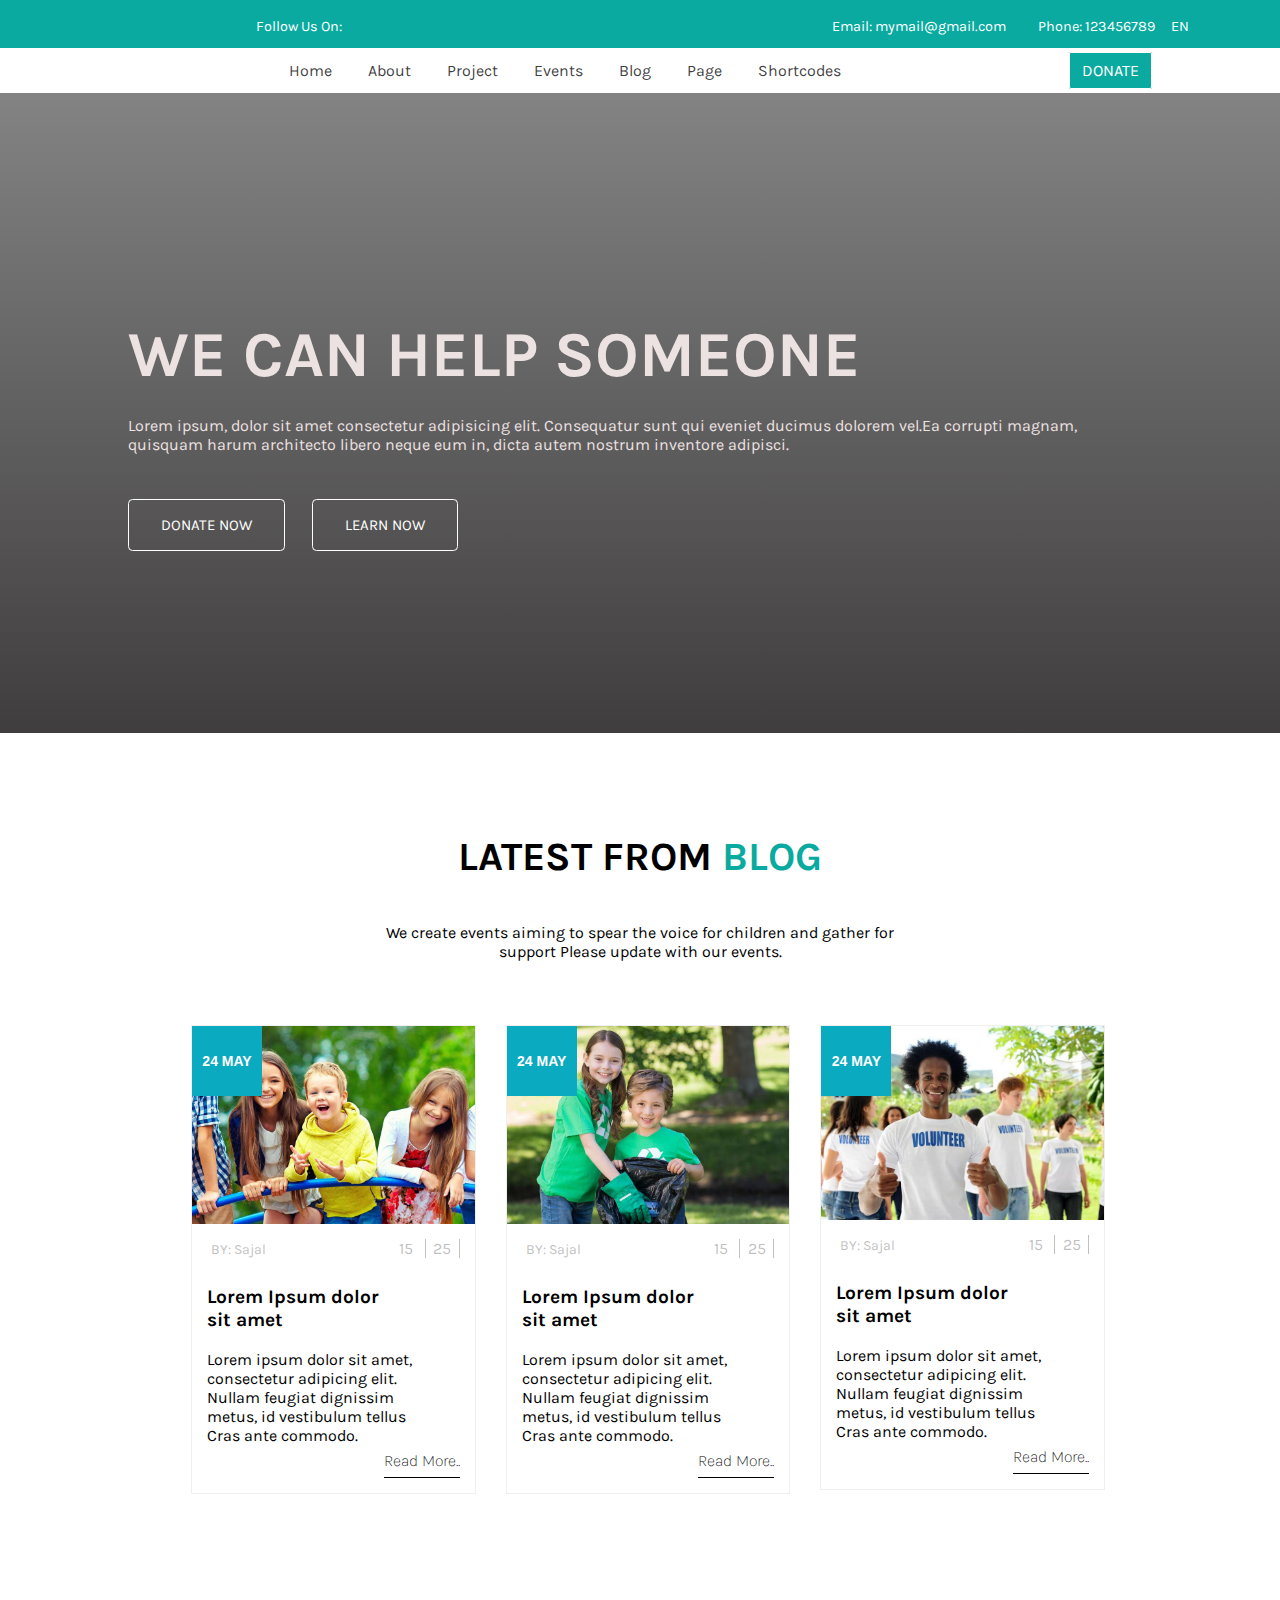
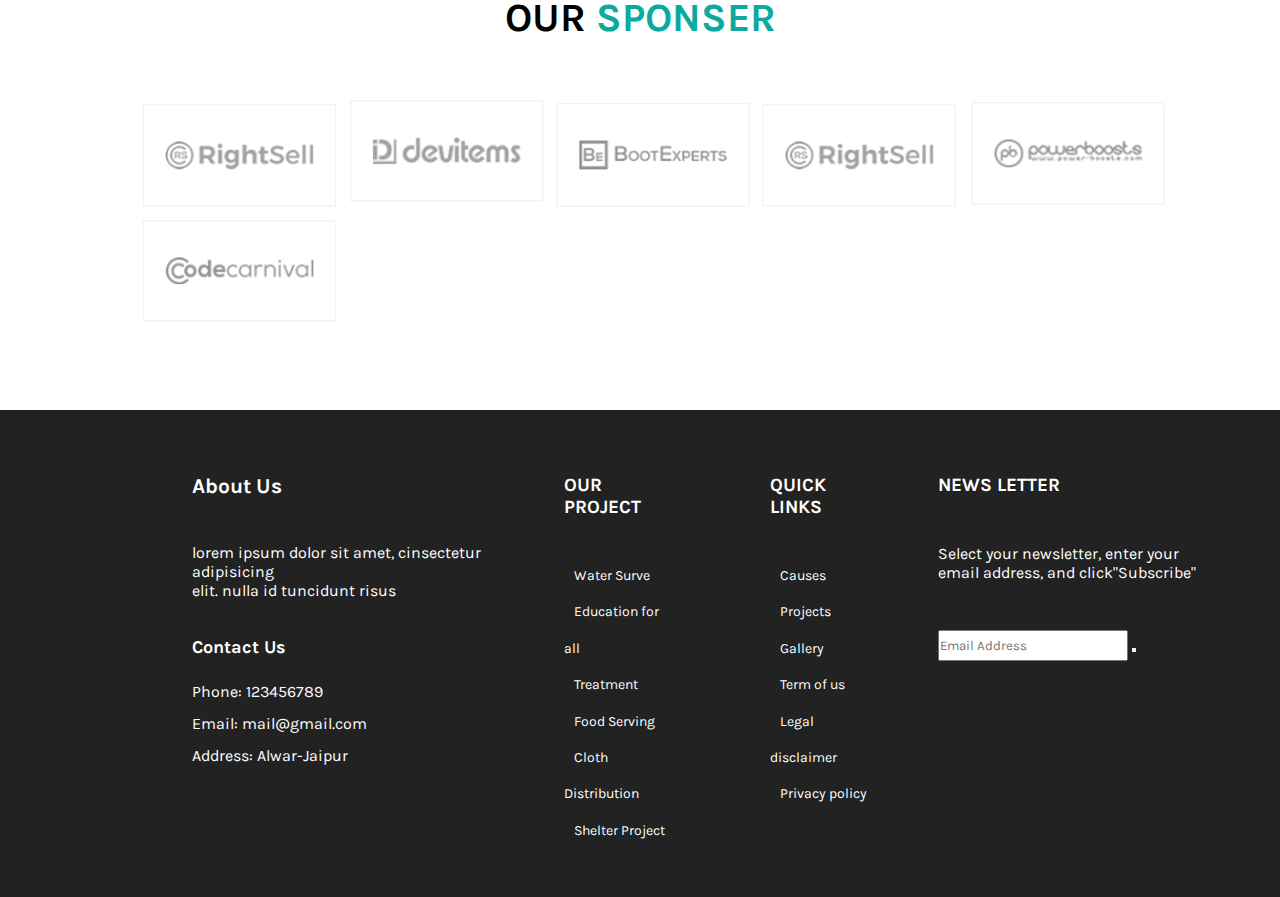
==== commit 75ca552c: "commit" ====
--- a/index.html
+++ b/index.html
@@ -249,31 +249,86 @@
     <!--------------------------------------footer section-------------------------------------------->
     <footer>
         <div class="footer-row-coloumn">
-            <div class="footer-row">
-                <div class="footer-col-aboutus">
-                    <div class="aboutus-title">
-                        <h3>About Us</h3>
-                    </div>
-                    <div class="about-info">
-                        <p>Lorem ipsum, dolor sit amet consectetur adipisicing elit. 
-                        <br>Quis eius neque </p>
-                    </div>
-                </div>
-                <div class="footer-contact-us">
-                    <div class="contactus-title">
-                        <h3>Contact Us</h3>
-                        <div class="contactus-info">
-                            <p>
-                                Phone:123456789
-                            </p>
-                            <p>
-                                Email:email@gmail.com
-                            </p>
-                            <p>
-                                Adddress:Alwar-Jaipur
-                            </p>
-                        </div>
-                    </div>
+            <div class="footer-area">
+                <div class="footer-container">
+                    <div class="footer-row">
+                        <div class="footer-contant">
+                            <div class="aboutus-title">
+                                <h3>About Us</h3>
+                            </div>
+                            <div class="aboutus-info">
+                                <p>
+                                    lorem ipsum dolor sit amet, cinsectetur adipisicing
+                                    <br>elit. nulla id tuncidunt risus
+                                </p>
+                            </div>
+                            <div class="footer-contact">
+                                <h3>
+                                    Contact Us  
+                                </h3>
+                                <a href="">Phone: 123456789</a>    
+                                <a href="">Email: mail@gmail.com</a>
+                                <a href="">Address: Alwar-Jaipur</a>                         
+                            </div>
+                        </div>
+                    </div>
+
+                    <div class="footer-project">
+                        <div class="project-col">
+                            <div class="project-title">
+                                <h3>
+                                    OUR PROJECT
+                                </h3>
+                            </div>
+                            <div class="project-links">
+                                <a href=""><i class="fa fa-angle-right"></i>Water Surve</a>
+                                <a href=""><i class="fa fa-angle-right"></i>Education for all</a>
+                                <a href=""><i class="fa fa-angle-right"></i>Treatment</a>
+                                <a href=""><i class="fa fa-angle-right"></i>Food Serving</a>
+                                <a href=""><i class="fa fa-angle-right"></i>Cloth Distribution</a>
+                                <a href=""><i class="fa fa-angle-right"></i>Shelter Project</a>
+                            </div>
+                        </div>
+                    </div>
+
+                    <div class="footer-project">
+                        <div class="project-col">
+                            <div class="project-title">
+                                <h3>
+                                    QUICK LINKS
+                                </h3>
+                            </div>
+                            <div class="project-links">
+                                <a href=""><i class="fa fa-angle-right"></i>Causes</a>
+                                <a href=""><i class="fa fa-angle-right"></i>Projects</a>
+                                <a href=""><i class="fa fa-angle-right"></i>Gallery</a>
+                                <a href=""><i class="fa fa-angle-right"></i>Term of us</a>
+                                <a href=""><i class="fa fa-angle-right"></i>Legal disclaimer</a>
+                                <a href=""><i class="fa fa-angle-right"></i>Privacy policy</a>
+                            </div>
+                        </div>
+                    </div>
+
+                   
+                    <div class="footer-newsletter">
+                        <div class="newsletter-title">
+                            <h3>NEWS LETTER</h3>
+                        </div>
+                        <div class="newsletter-contant">
+                            <p>Select your newsletter, enter your email address, and click"Subscribe"</p>
+                        </div>
+
+                        <div class="form-footer">
+                            <div class="email-footer">
+                                <input type="Email" name="" id="" placeholder="Email Address">
+                              <button type="submit">
+                                <i class="fa fa-envelop"></i>
+                              </button>
+                            </div>
+                        </div>
+                    </div>
+
+                   
                 </div>
             </div>
         </div>
--- a/index.css
+++ b/index.css
@@ -234,11 +234,74 @@
     padding-top: 2em;
 }
 .footer-row-coloumn{
-    background-color: #000000d2;
-    color: #fff;
-}
-.footer-row{
-    width: 40%;
-    padding-left: 10em;
-    padding-top: 6em;
-}+    background-color: #000000dd;
+    color: #fff;
+    margin-top: 5em;  
+}
+.footer-area{
+    width: 80%;
+    padding-left: 12em;
+    padding-top: 4em;
+
+}
+.footer-container{
+    display: flex;
+    padding-bottom: 3em;
+}
+
+.aboutus-title{
+    color: #fff;
+    font-size: 18px;
+    font-weight: bold;
+    margin-bottom: 45px;
+}
+.footer-contact h3{
+    color: #fff;
+    font-size: 18px;
+    font-weight: bold;
+    margin-top: 2em;
+    margin-bottom: 1em;
+}
+.footer-contact a{
+    text-decoration: none;
+    color: #fff ;
+    display: block;
+    line-height: 2em;
+}
+.footer-project{
+    padding-left: 2em;
+    padding-right: 4em;
+}
+.project-title h3{
+    color: #fff;
+}
+.project-links a{
+    color: #fff;
+    text-decoration: none;
+    font-size: 14px;
+    line-height: 2.6em;
+    display: block;
+}
+.project-links a:hover{
+    color: #06ffde;
+}
+.project-links{
+    margin-top: 2.5em;
+
+}
+.fa-angle-right{
+    padding-right: 10px;
+}
+.footer-newsletter{
+    width: 30%;
+}
+.newsletter-title{
+    padding-bottom: 3em;
+}
+.form-footer{
+    padding-top:3em;
+}
+.email-footer input{
+    height: 2em;
+    width: 14em;
+}
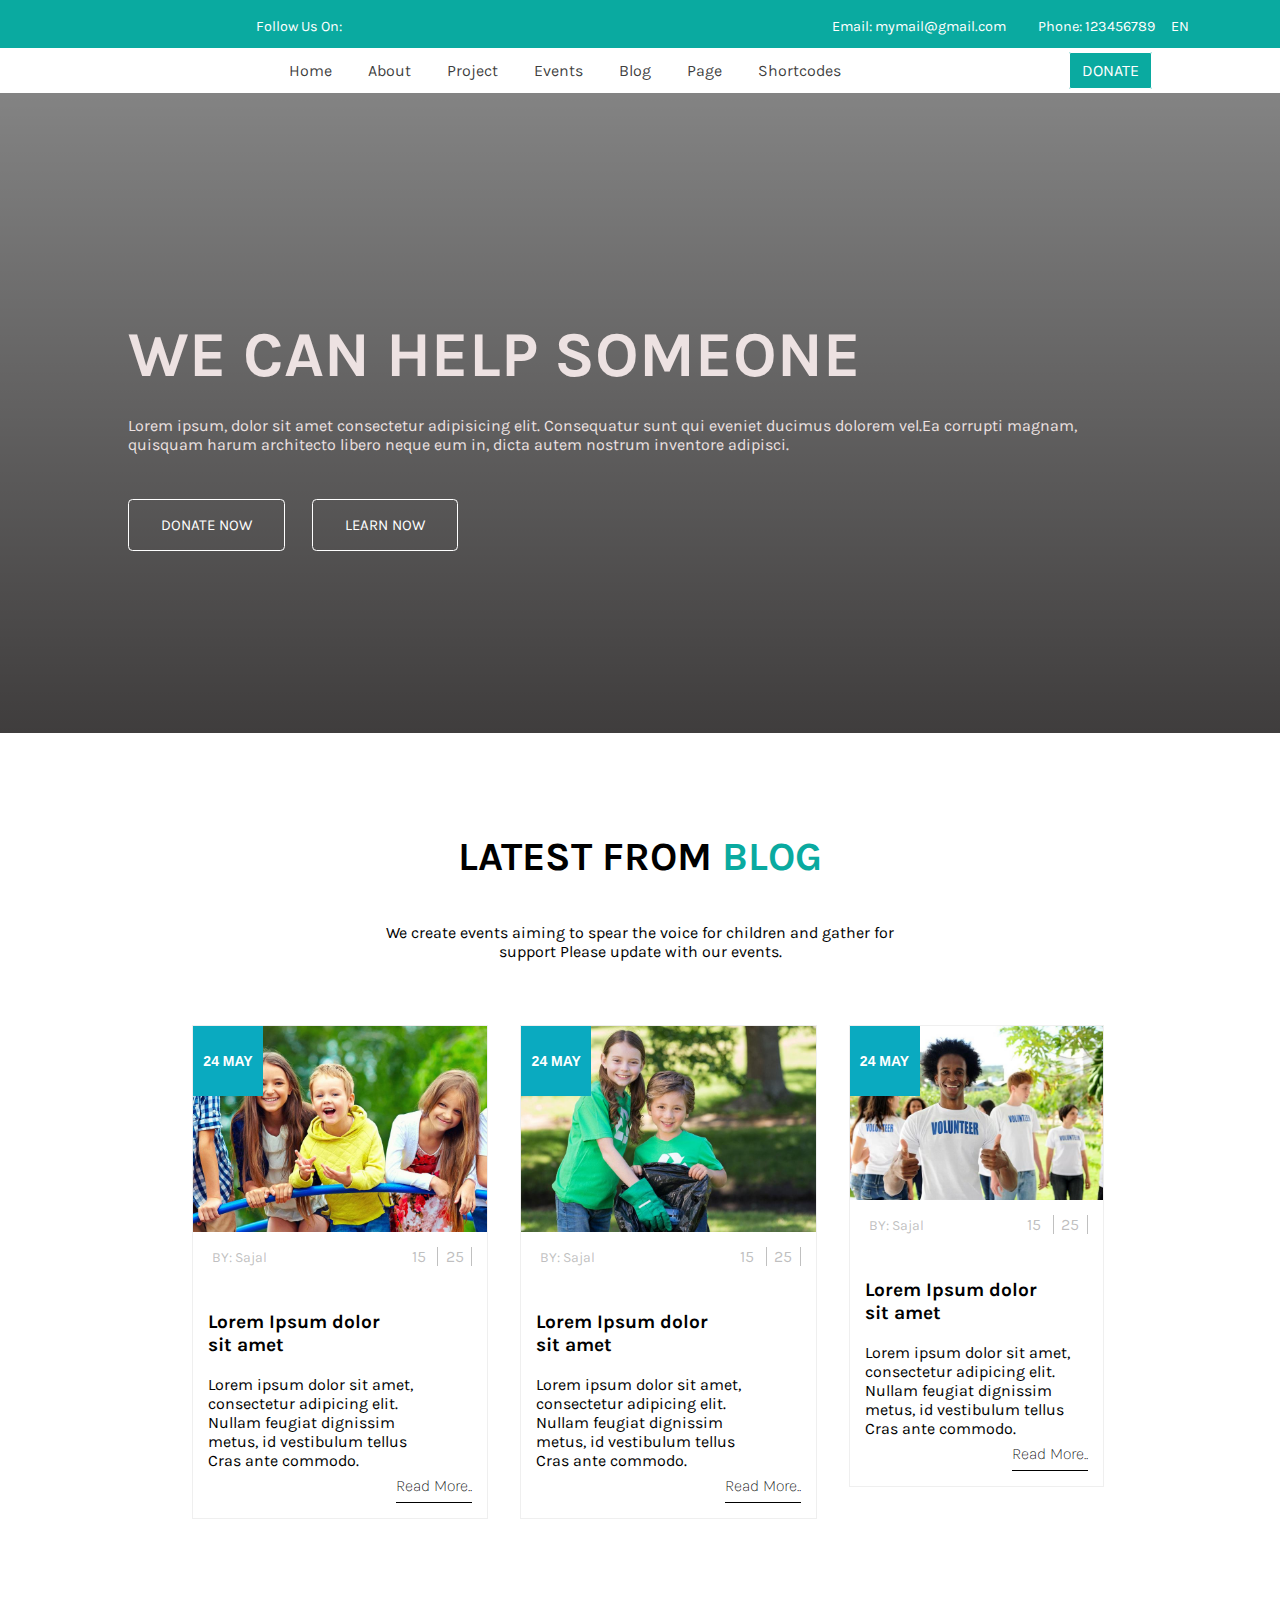
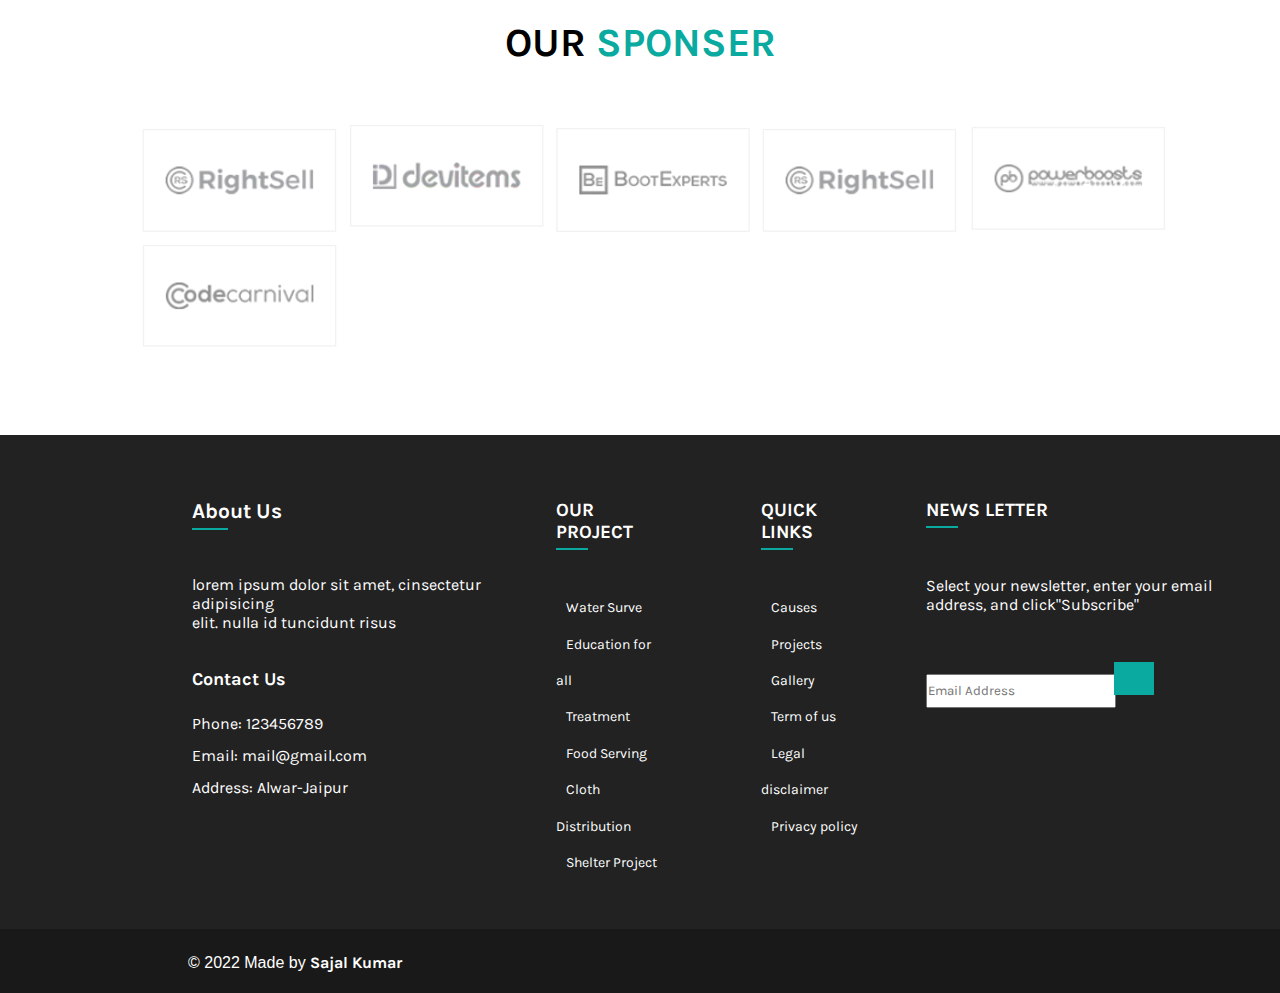
==== commit 56d84aa1: "commit" ====
--- a/index.html
+++ b/index.html
@@ -114,9 +114,9 @@
         </div>
 
         <!------------------------------------Blog Card One--------------------------------------------->
-        <div class="blog-row">
+        <div class="blog-container">
                 <div class="blog-col">
-                    <div class="single-blog">
+                    <div class="blog-card">
                         <div class="blog-image">
                             <img src="photos/one.jpg" alt="">
                             <a href="">24 MAY</a>
@@ -153,7 +153,7 @@
 
                  <!------------------------------------Blog Card Two--------------------------------------------->
                 <div class="blog-col">
-                    <div class="single-blog">
+                    <div class="blog-card">
                         <div class="blog-image">
                             <img src="photos/two.jpg" alt="">
                             <a href="">24 MAY</a>
@@ -191,7 +191,7 @@
 
                  <!------------------------------------Blog Card Three--------------------------------------------->
                 <div class="blog-col">
-                    <div class="single-blog">
+                    <div class="blog-card">
                         <div class="blog-image">
                             <img src="photos/three.jpg" alt="">
                             <a href="">24 MAY</a>
@@ -255,6 +255,7 @@
                         <div class="footer-contant">
                             <div class="aboutus-title">
                                 <h3>About Us</h3>
+                                <div class="border-bottom">___</div>
                             </div>
                             <div class="aboutus-info">
                                 <p>
@@ -266,6 +267,7 @@
                                 <h3>
                                     Contact Us  
                                 </h3>
+                               
                                 <a href="">Phone: 123456789</a>    
                                 <a href="">Email: mail@gmail.com</a>
                                 <a href="">Address: Alwar-Jaipur</a>                         
@@ -273,14 +275,15 @@
                         </div>
                     </div>
 
-                    <div class="footer-project">
-                        <div class="project-col">
-                            <div class="project-title">
+                    <div class="footer-project-quicklinks">
+                        <div class="project-quicklinks-col">
+                            <div class="project-quicklinks-title">
                                 <h3>
                                     OUR PROJECT
                                 </h3>
-                            </div>
-                            <div class="project-links">
+                                <div class="border-bottom">___</div>
+                            </div>
+                            <div class="project-quicklinks-links">
                                 <a href=""><i class="fa fa-angle-right"></i>Water Surve</a>
                                 <a href=""><i class="fa fa-angle-right"></i>Education for all</a>
                                 <a href=""><i class="fa fa-angle-right"></i>Treatment</a>
@@ -291,14 +294,15 @@
                         </div>
                     </div>
 
-                    <div class="footer-project">
-                        <div class="project-col">
-                            <div class="project-title">
+                    <div class="footer-project-quicklinks">
+                        <div class="project-quicklinks-col">
+                            <div class="project-quicklinks-title">
                                 <h3>
                                     QUICK LINKS
                                 </h3>
-                            </div>
-                            <div class="project-links">
+                                <div class="border-bottom">___</div>
+                            </div>
+                            <div class="project-quicklinks-links">
                                 <a href=""><i class="fa fa-angle-right"></i>Causes</a>
                                 <a href=""><i class="fa fa-angle-right"></i>Projects</a>
                                 <a href=""><i class="fa fa-angle-right"></i>Gallery</a>
@@ -313,6 +317,7 @@
                     <div class="footer-newsletter">
                         <div class="newsletter-title">
                             <h3>NEWS LETTER</h3>
+                            <div class="border-bottom">___</div>
                         </div>
                         <div class="newsletter-contant">
                             <p>Select your newsletter, enter your email address, and click"Subscribe"</p>
@@ -321,9 +326,11 @@
                         <div class="form-footer">
                             <div class="email-footer">
                                 <input type="Email" name="" id="" placeholder="Email Address">
-                              <button type="submit">
-                                <i class="fa fa-envelop"></i>
-                              </button>
+                                <div class="submit-button">
+                                    <button type="submit">
+                                        <i class="fa fa-envelope"></i>
+                                      </button>
+                                </div>
                             </div>
                         </div>
                     </div>
@@ -333,5 +340,21 @@
             </div>
         </div>
     </footer>
+    <div class="bottom-end">
+        <div class="bottom-end-text">
+            <h4>© 2022 Made by <span class="bold">Sajal Kumar</span></h4>
+        </div>
+
+        <div class="bottom-icons">
+            <ul>
+                <li><a href=""><i class="fa fa-facebook"></i></a></li>
+                <li><a href=""><i class="fa fa-twitter"></i></a></li>
+                <li><a href=""><i class="fa fa-google-plus"></i></a></li>
+                <li><a href=""><i class="fa fa-dribbble"></i></a></li>
+                <li><a href=""><i class="fa fa-rss"></i></a></li>
+                <li><a href=""><i class="fa fa-linkedin"></i></a></li>
+            </ul>
+        </div>
+    </div>
 </body>
 </html>--- a/index.css
+++ b/index.css
@@ -141,7 +141,7 @@
 
 /*Blog Cards*/
 
-.blog-row{
+.blog-container{
     display: flex;
     margin: 10em;
     padding-left: 1em;
@@ -149,12 +149,10 @@
     margin-bottom: 10px;
 }
 .blog-col{
-    position: relative;
-    width: 100%;
-    padding-right: 15px;
-    padding-left: 15px;
-}
-.single-blog{
+    padding-right: 1em;
+    padding-left: 1em;
+}
+.blog-card{
 
     border: 1px solid #efefef;
     overflow: hidden;
@@ -165,13 +163,12 @@
     height: auto;
 }
 .blog-image img{
-    max-width: 100%;
+    width: 100%;
     height: auto;
 }
 .blog-image a{
     background: #0aaac0;
     color: #fff;
-    font-family: "Lato",sans-serif;
     font-size: 14px;
     font-weight: bold;
     left: 0;
@@ -181,9 +178,13 @@
     top: 0;
     width: 5em;
     text-decoration: none;
-}
-.info{
-    padding: 11px 15px 31px;
+    font-family: sans-serif;
+}
+.info{  
+    padding-top: 11px;
+    padding-left: 15px;
+    padding-right: 15px;
+    padding-bottom: 3em;
 }
 .info .name{
     width: 50%;
@@ -255,6 +256,13 @@
     font-weight: bold;
     margin-bottom: 45px;
 }
+.border-bottom{
+    background-color: #0aaaa0;
+    color: transparent; 
+    width:2em;
+    height: 2px;
+    margin-top: 5px;
+}
 .footer-contact h3{
     color: #fff;
     font-size: 18px;
@@ -268,40 +276,103 @@
     display: block;
     line-height: 2em;
 }
-.footer-project{
+.footer-contact a:hover{
+    color: #0aaaa0;
+}
+
+/*********This CSS is used for project and quick link column**********/
+.footer-project-quicklinks{
     padding-left: 2em;
     padding-right: 4em;
 }
-.project-title h3{
-    color: #fff;
-}
-.project-links a{
+.project-quiclinks-title h3{
+    color: #fff;
+}
+.border-bottom{
+    background-color: #0aaaa0;
+    color: transparent; 
+    width:2em;
+    height: 2px;
+    margin-top: 5px;
+}
+
+.project-quicklinks-links a{
     color: #fff;
     text-decoration: none;
     font-size: 14px;
     line-height: 2.6em;
     display: block;
 }
-.project-links a:hover{
+.project-quicklinks-links a:hover{
     color: #06ffde;
 }
-.project-links{
+.project-quicklinks-links{
     margin-top: 2.5em;
 
 }
 .fa-angle-right{
     padding-right: 10px;
 }
+
+/**********News Letter Section started *********/
 .footer-newsletter{
-    width: 30%;
+    width: 32%;
 }
 .newsletter-title{
     padding-bottom: 3em;
 }
+.border-bottom{
+    background-color: #0aaaa0;
+    color: transparent; 
+    width:2em;
+    height: 2px;
+    margin-top: 5px;
+}
 .form-footer{
     padding-top:3em;
 }
 .email-footer input{
-    height: 2em;
-    width: 14em;
-}
+    height: 2.2em;
+    width: 14em;        
+}
+.submit-button{
+    display: inline;
+}
+.submit-button button{
+    width: 3em;
+    height: 2.5em;
+    background-color: #0aaaa0;
+    color: #fff;
+    border: none;
+    margin-left: -.5em;
+    cursor: pointer; 
+}
+
+/**********bottom end********/
+.bottom-end{
+    background-color: #000000e6;
+    color: #fff;
+    display: flex;
+    height: 4em;
+    justify-content: space-between;
+      
+}
+.bottom-end-text{
+    padding-left: 188px;
+    padding-top: 1.5em;
+}
+.bottom-end-text h4{
+    font-family: sans-serif;
+    font-weight: 100;
+}
+.bottom-icons{
+    padding-top:1.5em;
+    padding-right: 8em;
+}
+.bottom-icons a{
+    color: #fff;
+}
+.bold{
+    font-weight: bold;
+    cursor: pointer;
+}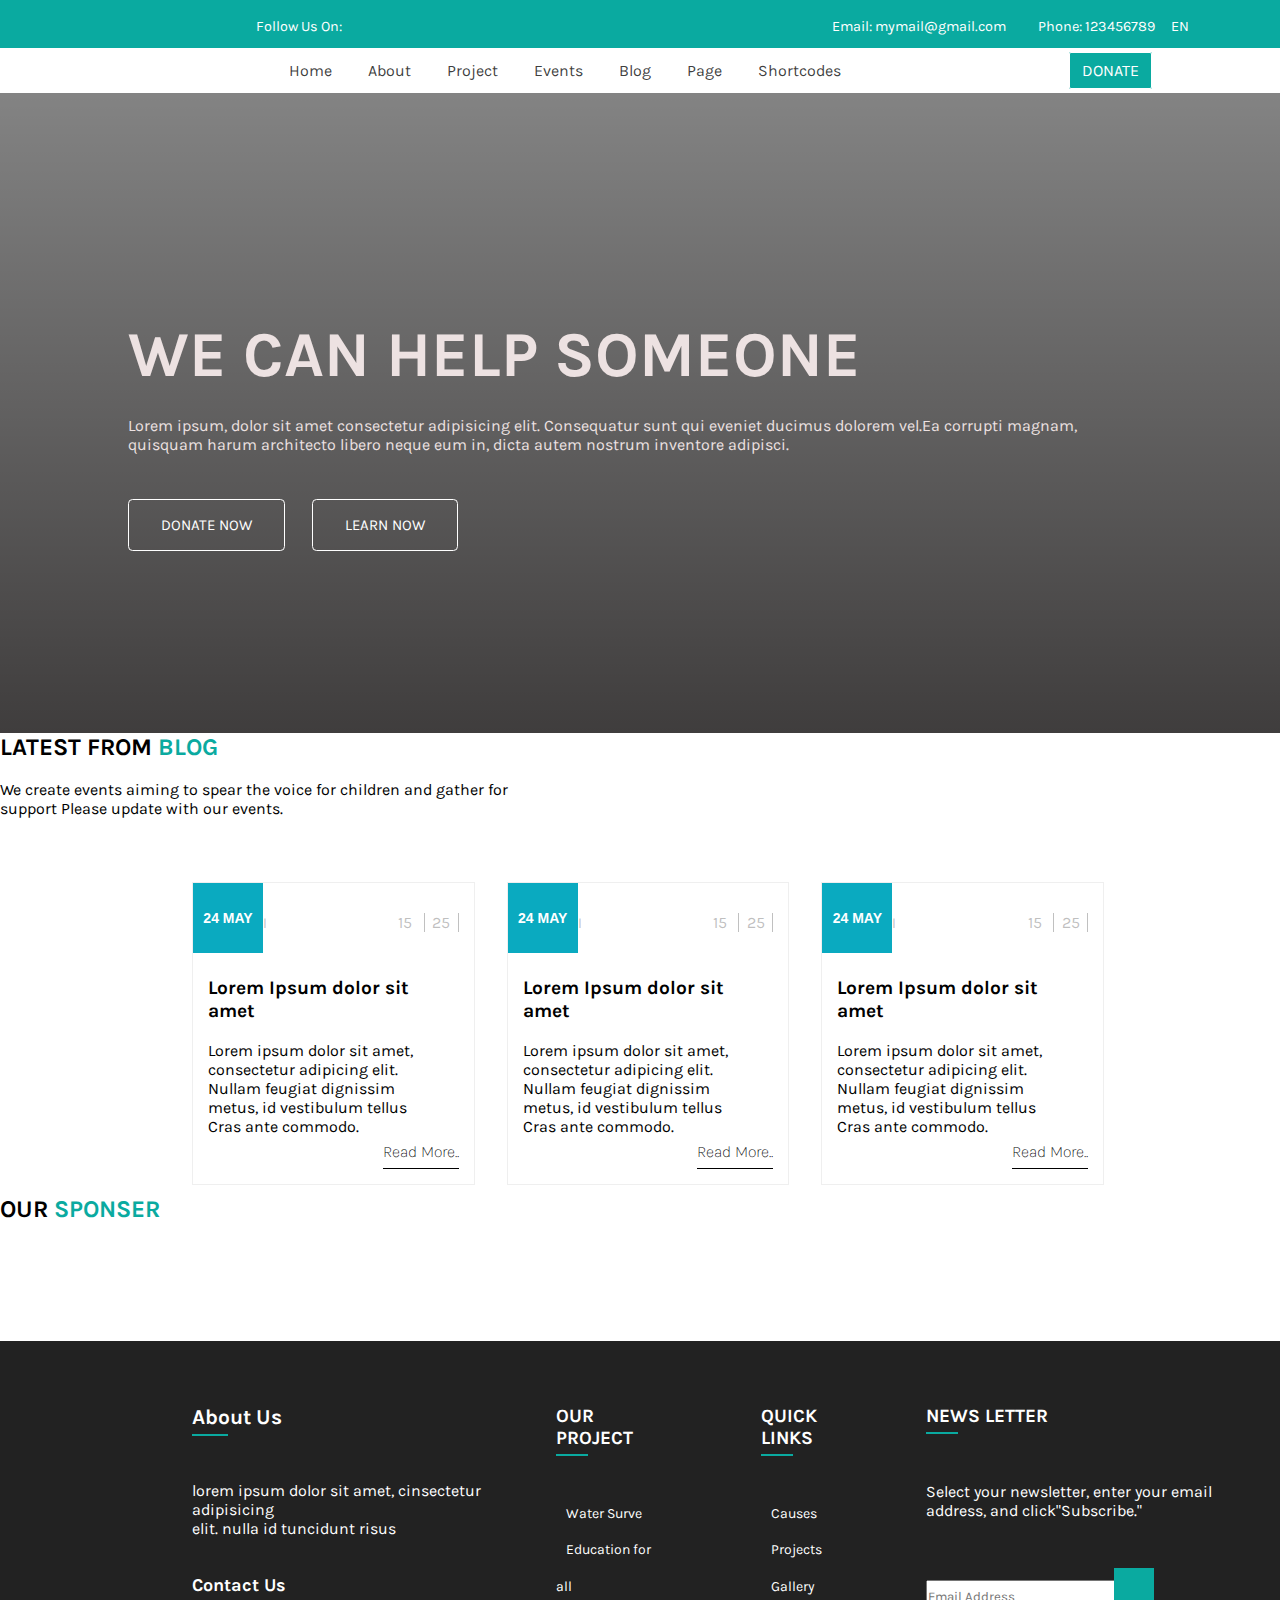
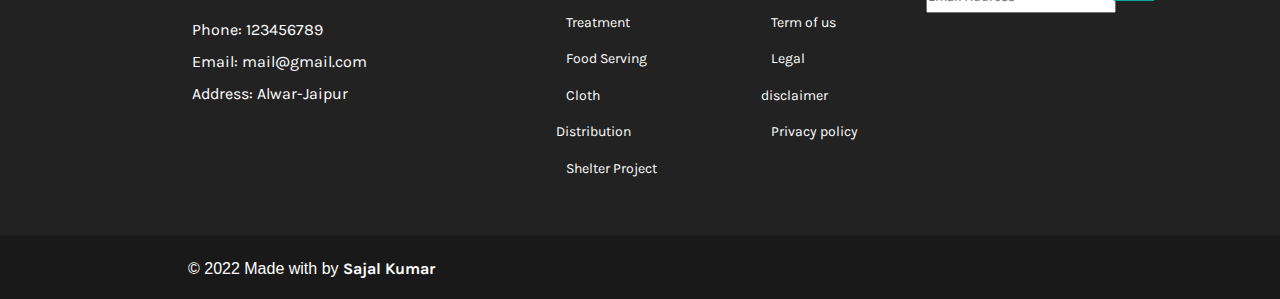
==== commit a41c8962: "master" ====
--- a/index.html
+++ b/index.html
@@ -7,7 +7,7 @@
     <link href="https://fonts.googleapis.com/css2?family=Karla:wght@400;500&family=Roboto:wght@300&family=Work+Sans&display=swap" rel="stylesheet">
     <script src="https://kit.fontawesome.com/70100da623.js" crossorigin="anonymous"></script>
     <link rel="stylesheet" href="index.css">
-    <link rel="icon" href="photos/fav.png">
+    <link rel="icon" href="images/fav.png">
     <title>Grant Foundation</title>
 </head>
 <body>
@@ -28,10 +28,10 @@
                 <li><a href="">
                     <i class="fa fa-google-plus"></i>
                 <li><a href="">
-                    <i class="fa fa-dribbble"></i>
-                </a></li>
-                <li><a href="">
-                    <i class="fa fa-rss"></i>
+                    <i class="fa fa-instagram"></i>
+                </a></li>
+                <li><a href="">
+                    <i class="fa fa-youtube"></i>
                 </a></li>
                 <li><a href="">
                     <i class="fa fa-linkedin"></i>
@@ -69,7 +69,7 @@
     <!-----------------------------------Nav Section---------------------------------------------->
     <header>
         <nav class="navagation"> 
-            <a href=""><img src="photos/logo.png" alt=""></a>
+            <a href=""><img src="images/logo.png" alt=""></a>
             <ul class="">
                 <li><a href="">Home</a></li>
                 <li><a href="">About</a></li>
@@ -88,6 +88,8 @@
         <div class="main">
             <div class="title">
                 <h1>WE CAN HELP SOMEONE</h1>
+                
+
                 <p>Lorem ipsum, dolor sit amet consectetur adipisicing elit. 
                     Consequatur sunt qui eveniet ducimus dolorem vel.Ea corrupti magnam,
                     <br>quisquam harum architecto libero neque eum in,
@@ -105,9 +107,9 @@
     
         <div class="blogsec">
     <!-------------------------------===-Title of blog Section----------------------------------------------->
-            <div class="Blog-Sponser-title">
+            <div class="Blog-title">
                 <h2>LATEST FROM <span class="color">BLOG</span></h2>
-                    <img src="photos/borderbbottem.png" alt="">
+                    <img src="images/borderbbottem.png" alt="">
                 <p>We create events aiming to spear the voice for children and gather for<br>
                     support Please update with our events.
                 </p>
@@ -118,7 +120,7 @@
                 <div class="blog-col">
                     <div class="blog-card">
                         <div class="blog-image">
-                            <img src="photos/one.jpg" alt="">
+                            <img src="images/one.jpg" alt="">
                             <a href="">24 MAY</a>
                         </div>
                         <div class="info">
@@ -138,7 +140,7 @@
                         </div>
                         <div class="text">
                             <h3>
-                                Lorem Ipsum dolor <br>sit amet
+                                Lorem Ipsum dolor sit amet
                             </h3>
                             <p>Lorem ipsum dolor sit amet,<br>
                                 consectetur adipicing elit. <br>
@@ -155,7 +157,7 @@
                 <div class="blog-col">
                     <div class="blog-card">
                         <div class="blog-image">
-                            <img src="photos/two.jpg" alt="">
+                            <img src="images/two.jpg" alt="">
                             <a href="">24 MAY</a>
                         </div>
                         <div class="info">
@@ -175,7 +177,7 @@
                         </div>
                         <div class="text">
                             <h3>
-                                Lorem Ipsum dolor <br>sit amet
+                                Lorem Ipsum dolor sit amet
                             </h3>
                             <p>
                                 Lorem ipsum dolor sit amet,<br>
@@ -193,7 +195,7 @@
                 <div class="blog-col">
                     <div class="blog-card">
                         <div class="blog-image">
-                            <img src="photos/three.jpg" alt="">
+                            <img src="images/three.jpg" alt="">
                             <a href="">24 MAY</a>
                         </div>
                         <div class="info">
@@ -213,7 +215,7 @@
                         </div>
                         <div class="text">
                             <h3>
-                                Lorem Ipsum dolor<br> sit amet
+                                Lorem Ipsum dolor sit amet
                             </h3>
                             <p>
                                 Lorem ipsum dolor sit amet,<br>
@@ -230,20 +232,15 @@
     </div>
 
     <!---------------------------------Sponser Section--------------------------------------------->
-    <div class="Blog-Sponser-title">
+    <div class="Sponser-title">
 
     <!-----------------------------------Sponser Title---------------------------------------------->
         <h2>OUR <span class="color">SPONSER</span></h2>
-        <img src="photos/borderbbottem.png" alt="">
+        <img src="images/borderbbottem.png" alt="">
     </div>
     <!-----------------------------------Sponser Images--------------------------------------------->
-    <div class="sponser">
-        <img src="photos/sponser1.png" alt="">
-        <img src="photos/sponser3.png" alt="">
-        <img src="photos/sponser2.png" alt="">
-        <img src="photos/sponser1.png" alt="">
-        <img src="photos/sponser4.png" alt="">
-        <img src="photos/sponser5.png" alt="">
+    <div class="Sponser">
+       <img src="images/sponser.png" alt="">
     </div>
 
     <!--------------------------------------footer section-------------------------------------------->
@@ -320,7 +317,7 @@
                             <div class="border-bottom">___</div>
                         </div>
                         <div class="newsletter-contant">
-                            <p>Select your newsletter, enter your email address, and click"Subscribe"</p>
+                            <p>Select your newsletter, enter your email address, and click"Subscribe."</p>
                         </div>
 
                         <div class="form-footer">
@@ -342,7 +339,7 @@
     </footer>
     <div class="bottom-end">
         <div class="bottom-end-text">
-            <h4>© 2022 Made by <span class="bold">Sajal Kumar</span></h4>
+            <h4>© 2022 Made with <i class="fa fa-heart"></i> by <span class="bold">Sajal Kumar</span></h4>
         </div>
 
         <div class="bottom-icons">
@@ -350,8 +347,8 @@
                 <li><a href=""><i class="fa fa-facebook"></i></a></li>
                 <li><a href=""><i class="fa fa-twitter"></i></a></li>
                 <li><a href=""><i class="fa fa-google-plus"></i></a></li>
-                <li><a href=""><i class="fa fa-dribbble"></i></a></li>
-                <li><a href=""><i class="fa fa-rss"></i></a></li>
+                <li><a href=""><i class="fa fa-instagram"></i></a></li>
+                <li><a href=""><i class="fa fa-youtube"></i></a></li>
                 <li><a href=""><i class="fa fa-linkedin"></i></a></li>
             </ul>
         </div>
